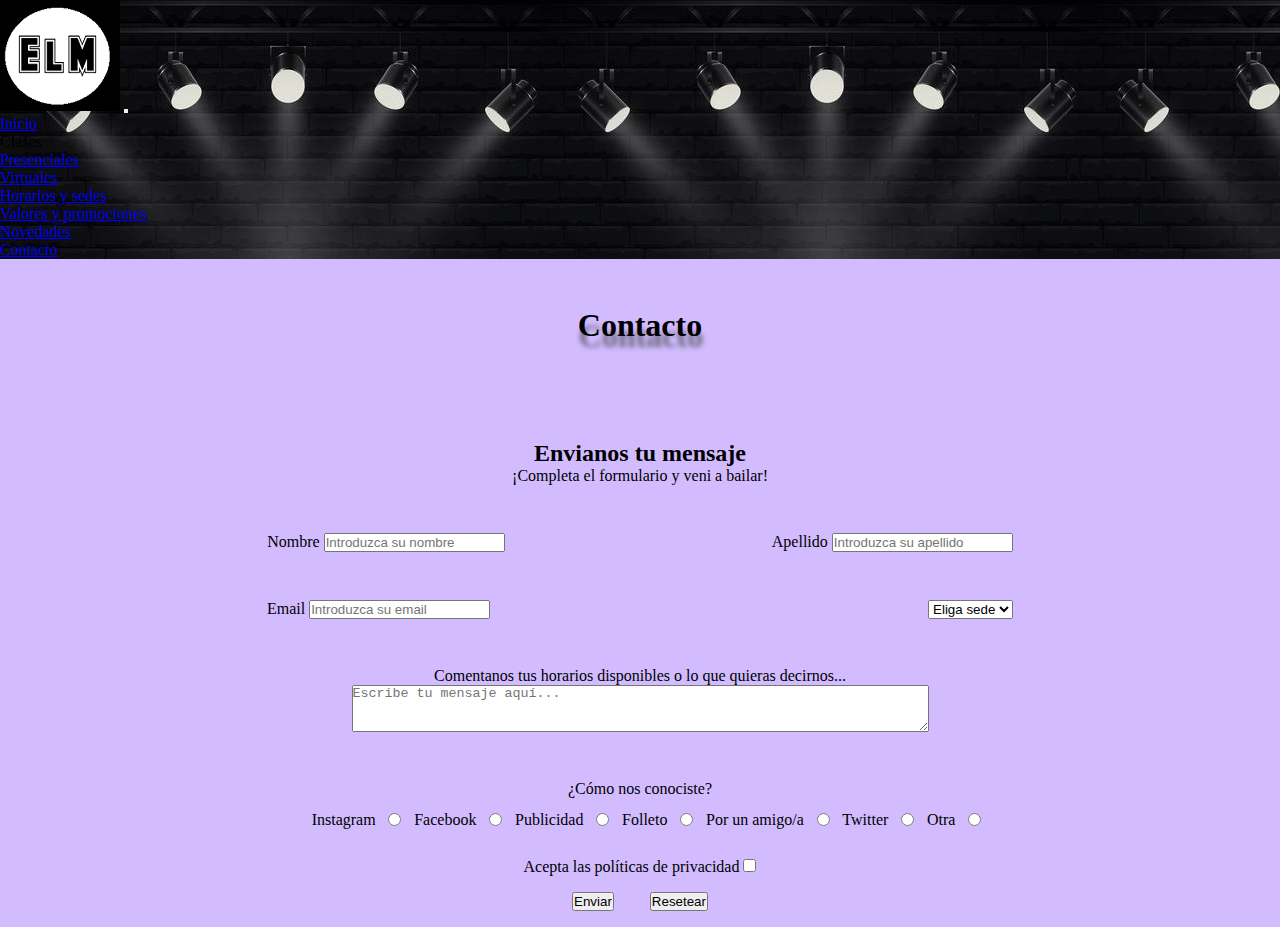
==== vistas/contacto.html @ 0c1575e0 "corrigiendo-paginas" ====
<!doctype html>
<html lang="en">
  <head>
    <title>Contacto - clases de baile - Estudio Libre movimiento</title>
    <meta name="description" content="Contactate con nosotros, llena el formulario y veni a bailar.">
    <meta name="keywords" content="libre movimiento, bailar, contacto, formulario, horarios, instagram, facebook, palermo, olivos">
    <meta charset="utf-8">
    <meta name="viewport" content="width=device-width, initial-scale=1">
    <!-- Bootstrap CSS -->
    <link href="https://cdn.jsdelivr.net/npm/bootstrap@5.0.2/dist/css/bootstrap.min.css" rel="stylesheet" integrity="sha384-EVSTQN3/azprG1Anm3QDgpJLIm9Nao0Yz1ztcQTwFspd3yD65VohhpuuCOmLASjC" crossorigin="anonymous">
    <link rel="stylesheet" href="../estilos/main.css">
    <link rel="preconnect" href="https://fonts.googleapis.com">
    <link rel="preconnect" href="https://fonts.gstatic.com" crossorigin>
    <link href="https://fonts.googleapis.com/css2?family=Aclonica&family=Lemonada:wght@300;400;500;600&display=swap" rel="stylesheet">
  </head>

  <body>
    <header>
      <nav class="nav-fondo pt-5 pb-3 navbar navbar-dark navbar-expand-lg">
          <div class="container align-items-end py-4 mt-2">
            <a class="navbar-brand text-end pt-5 ms-5" href="../index.html"><img class="img-fluid w-75" src="../media/logo.png" alt="logo"></a>
            <button class="navbar-toggler" type="button" data-bs-toggle="collapse" data-bs-target="#navbarNavDropdown" aria-controls="navbarNavDropdown" aria-expanded="false" aria-label="Toggle navigation">
              <span class="navbar-toggler-icon"></span>
            </button>
            <div class="justify-content-center text-uppercase collapse navbar-collapse" id="navbarNavDropdown">
              <ul class="align-items-center navbar-nav">
                <li class="nav-item">
                  <a class="nav-link active" aria-current="page" href="../index.html">Inicio</a>
                </li>
                <li class="nav-item dropdown">
                  <a class="nav-link dropdown-toggle" id="navbarDropdownMenuLink" role="button" data-bs-toggle="dropdown" aria-expanded="false">
                    Clases
                  </a>
                  <ul class="dropdown-menu" aria-labelledby="navbarDropdownMenuLink">
                    <li><a class="dropdown-item" href="./presenciales.html">Presenciales</a></li>
                    <li><a class="dropdown-item" href="./virtuales.html">Virtuales</a></li>
                  </ul>
                </li>
                <li class="nav-item">
                  <a class="nav-link" href="./horarios.html">Horarios y sedes</a>
                </li>
                <li class="nav-item">
                  <a class="nav-link" href="./promos.html">Valores y promociones</a>
                </li>
                <li class="nav-item">
                  <a class="nav-link" href="./novedades.html">Novedades</a>
                </li>
                <li class="nav-item">
                  <a class="nav-link" href="./contacto.html">Contacto</a>
                </li>
              </ul>
            </div>
          </div>
      </nav>
   </header>  

    
    <main">

        <div class="contacto">
            <div class="contacto__titulo">
                <h1>Contacto</h1>
            </div>
            <div class="contacto__subtitulo">
                <h2>Envianos tu mensaje</h2>
                <p>¡Completa el formulario y veni a bailar!</p>
            </div>
        </div> 
          
            <form action="#" method="GET">
    
                <div class="formulario">
                    <div>
                        <label for="Name">Nombre</label>
                        <input type="text" name="Name" id="Name" placeholder="Introduzca su nombre" required>
                    </div>
                    <div>
                        <label for="Surname">Apellido</label>
                        <input type="text" name="Surname" id="Surname" placeholder="Introduzca su apellido"required>
                    </div>
                </div>    
                <div class="formulario__mail">
                    <div>
                        <label for="Email">Email</label>
                        <input type="text" name="Email" id="Email" placeholder="Introduzca su email" required>
                    </div>
                    <div>
                        <select name="Sedes" id="Sedes" required>
                            <option value="" disabled selected>Eliga sede</option>
                            <option value="Olivos">Olivos</option>
                            <option value="Palermo">Palermo</option>
                        </select>
                    </div>
                 </div>    
                    <div class="formulario__textarea">
                        <p>Comentanos tus horarios disponibles o lo que quieras decirnos...</p>
                        <textarea name="mensaje" id="mensaje" cols="70" rows="3" placeholder="Escribe tu mensaje aquí..." ></textarea>
                        <div class="formulario__textarea--tamaño">¿Cómo nos conociste?</div>
                    </div>
    
                    <div class="formulario__radio">
                        <div class="formulario__radio--espacio">Instagram</div>
                        <input type="radio" name="comoNosConociste" value="Instagram" />
                        <div class="formulario__radio--espacio">Facebook</div>
                        <input type="radio" name="comoNosConociste" value="Facebook" />
                        <div class="formulario__radio--espacio">Publicidad</div>
                        <input type="radio" name="comoNosConociste" value="Publicidad" />
                        <div class="formulario__radio--espacio">Folleto</div>
                        <input type="radio" name="comoNosConociste" value="Folleto" />
                        <div class="formulario__radio--espacio">Por un amigo/a</div>
                        <input type="radio" name="comoNosConociste" value="poramigo-a" />
                        <div class="formulario__radio--espacio">Twitter</div>
                        <input type="radio" name="comoNosConociste" value="Twitter" />
                        <div class="formulario__radio--espacio">Otra</div>
                        <input type="radio" name="comoNosConociste" value="Otra" />
                    </div>
                    <div class="formulario__checkbox">
                        <div>
                            <label for="Acepta">Acepta las políticas de privacidad</label>
                            <input type="checkbox" name="Acepta" id="Acepta">
                        </div>   
                        <div>
                            <input type="submit" value="Enviar" class="formulario__checkbox--espacio">
                            <input type="reset" value="Resetear" class="formulario__checkbox--espacio">
                        </div> 
                    </div>

            </form>

        </div>
        <script src="https://cdn.jsdelivr.net/npm/bootstrap@5.0.2/dist/js/bootstrap.bundle.min.js" integrity="sha384-MrcW6ZMFYlzcLA8Nl+NtUVF0sA7MsXsP1UyJoMp4YLEuNSfAP+JcXn/tWtIaxVXM" crossorigin="anonymous"></script>
    </main>
    
    
</body>
</html>
---- estilos/main.css ----
@charset "UTF-8";
/*COLORES*/
/*TAMAÑOS*/
/*COLORES*/
/*TAMAÑOS*/
.principal__img {
  background-image: url(../media/img-ppal.png);
  background-position: center;
  background-repeat: no-repeat;
  background-size: cover;
  height: 100vh;
}

@media screen and (min-width: 270px) and (max-width: 732px) {
  .principal__img {
    background-size: cover;
    background-position: top;
  }
}

.principal__titulo {
  font-size: 2rem;
  padding: 1rem;
  text-align: center;
}

.principal span {
  text-transform: none;
  letter-spacing: 0.3rem;
}

@media screen and (min-width: 950px) and (max-width: 1200px) {
  .carousel__texto {
    font-size: 0.9rem;
  }
}

@media screen and (min-width: 270px) and (max-width: 732px) {
  .carousel__texto {
    font-size: 0.8rem;
  }
}

.carousel__espacio {
  padding-top: 2rem;
}

@media screen and (min-width: 950px) and (max-width: 1200px) {
  .carousel__espacio {
    padding-top: 3rem;
  }
}

.testimonios {
  text-align: center;
  margin-top: 5rem;
}

.testimonios__title {
  text-transform: uppercase;
  padding-bottom: 2rem;
}

.testimonios__flex {
  display: -webkit-box;
  display: -ms-flexbox;
  display: flex;
  margin: 1rem;
}

@media screen and (min-width: 270px) and (max-width: 732px) {
  .testimonios__flex {
    -webkit-box-orient: vertical;
    -webkit-box-direction: normal;
        -ms-flex-direction: column;
            flex-direction: column;
    -webkit-box-align: center;
        -ms-flex-align: center;
            align-items: center;
  }
}

@media screen and (min-width: 733px) {
  .testimonios__flex {
    -webkit-box-orient: horizontal;
    -webkit-box-direction: normal;
        -ms-flex-direction: row;
            flex-direction: row;
  }
}

.testimonios__cuadros {
  width: 75%;
  padding: 1rem;
  margin: 2rem;
  display: -webkit-box;
  display: -ms-flexbox;
  display: flex;
  -webkit-box-orient: vertical;
  -webkit-box-direction: normal;
      -ms-flex-direction: column;
          flex-direction: column;
  -webkit-box-pack: end;
      -ms-flex-pack: end;
          justify-content: flex-end;
  border: 1px solid black;
  background-color: white;
}

@media screen and (min-width: 733px) {
  .testimonios__cuadros {
    width: 50%;
  }
}

.testimonios__comillas {
  color: #9f27f5;
  font-size: 3rem;
  text-align: start;
}

.testimonios__comillas--derecha {
  text-align: end;
}

.testimonios__quote {
  color: gray;
}

.btn-bailar {
  display: -webkit-box;
  display: -ms-flexbox;
  display: flex;
  -webkit-box-pack: center;
      -ms-flex-pack: center;
          justify-content: center;
  margin-top: 8rem;
}

@media screen and (min-width: 270px) and (max-width: 732px) {
  .btn-bailar {
    -webkit-box-orient: vertical;
    -webkit-box-direction: normal;
        -ms-flex-direction: column;
            flex-direction: column;
  }
}

.btn-bailar__texto {
  -webkit-text-decoration: underline dotted black;
          text-decoration: underline dotted black;
  padding-right: 11rem;
}

@media screen and (min-width: 270px) and (max-width: 732px) {
  .btn-bailar__texto {
    padding: 2.5rem;
    text-align: center;
  }
}

.btn-bailar__btn {
  font-size: 1.3rem;
  color: black;
  -webkit-transition: 1.5s ease;
  transition: 1.5s ease;
}

@media screen and (min-width: 270px) and (max-width: 732px) {
  .btn-bailar__btn {
    text-align: center;
    margin-bottom: 5rem;
  }
}

.btn-bailar__btn:hover {
  -webkit-transform: scale(1.1);
          transform: scale(1.1);
  border-radius: 1rem;
}

.btn-bailar__btn--decor {
  text-decoration: none;
  background-image: -webkit-gradient(linear, right top, left top, from(orange), to(#ce650b82));
  background-image: linear-gradient(to left, orange, #ce650b82);
  padding: 1.2rem;
}

.btn-bailar__btn--decor:hover {
  color: lightyellow;
}

.carta {
  display: -ms-grid;
  display: grid;
  -ms-grid-columns: (1fr)[3];
      grid-template-columns: repeat(3, 1fr);
  grid-column-gap: 1rem;
}

@media screen and (min-width: 270px) and (max-width: 732px) {
  .carta {
    -ms-grid-columns: 1fr;
        grid-template-columns: 1fr;
    padding-bottom: 5rem;
  }
}

@media screen and (min-width: 733px) {
  .carta {
    -ms-grid-columns: auto;
        grid-template-columns: auto;
  }
}

@media screen and (min-width: 950px) and (max-width: 1200px) {
  .carta {
    -ms-grid-columns: (1fr)[3];
        grid-template-columns: repeat(3, 1fr);
  }
}

@media screen and (min-width: 1201px) {
  .carta {
    -ms-grid-columns: (1fr)[3];
        grid-template-columns: repeat(3, 1fr);
  }
}

.carta__flex {
  display: -webkit-box;
  display: -ms-flexbox;
  display: flex;
  -webkit-box-orient: vertical;
  -webkit-box-direction: normal;
      -ms-flex-direction: column;
          flex-direction: column;
  -webkit-box-align: center;
      -ms-flex-align: center;
          align-items: center;
  padding-top: 6rem;
  padding-bottom: 6rem;
  -webkit-transition: 1.5s ease;
  transition: 1.5s ease;
}

@media screen and (min-width: 270px) and (max-width: 732px) {
  .carta__flex {
    padding: 1.2rem;
  }
}

.carta__flex:hover {
  -webkit-transform: scale(0.9);
          transform: scale(0.9);
}

.carta__flex--tamaño {
  width: 300px;
}

@media screen and (min-width: 270px) and (max-width: 732px) {
  .carta__flex--tamaño {
    width: 250px;
  }
}

.carta__link {
  color: black;
  text-decoration: none;
  background-image: -webkit-gradient(linear, right top, left top, from(orange), to(#ce650b82));
  background-image: linear-gradient(to left, orange, #ce650b82);
  padding: 0.8rem;
}

@media screen and (min-width: 270px) and (max-width: 732px) {
  .carta__link {
    padding: 0.4rem;
  }
}

.carta__link:hover {
  color: lightyellow;
  border-radius: 1rem;
}

/*COLORES*/
/*TAMAÑOS*/
.titulo-presenciales {
  display: -webkit-box;
  display: -ms-flexbox;
  display: flex;
  -webkit-box-orient: vertical;
  -webkit-box-direction: normal;
      -ms-flex-direction: column;
          flex-direction: column;
  -webkit-box-align: center;
      -ms-flex-align: center;
          align-items: center;
  text-align: center;
}

.titulo-presenciales__title {
  padding: 3rem;
  text-shadow: 1px 11px 5px #41464bb8;
}

.titulo-presenciales__parrafo {
  padding-bottom: 0.5rem;
}

.titulo-presenciales__parrafo--bold {
  font-weight: bold;
}

@media screen and (min-width: 270px) and (max-width: 732px) {
  .titulo-presenciales__parrafo {
    padding: 0.4;
    font-size: 0.8rem;
    margin: 0rem 1.2rem;
    text-align: center;
  }
}

.sedes {
  display: -webkit-box;
  display: -ms-flexbox;
  display: flex;
}

@media screen and (min-width: 270px) and (max-width: 732px) {
  .sedes {
    -webkit-box-pack: center;
        -ms-flex-pack: center;
            justify-content: center;
  }
}

.sedes__title {
  padding: 1.2rem;
  font-size: 1.8rem;
  margin: 4rem 0rem 4rem 3rem;
  border-right: 0.6rem solid orange;
  border-bottom: 0.6rem solid lightslategray;
}

@media screen and (min-width: 270px) and (max-width: 732px) {
  .sedes__title {
    font-size: 1.2rem;
    text-align: center;
    margin: 4rem 1rem 2rem 2rem;
  }
}

.galeria-flex {
  display: -webkit-box;
  display: -ms-flexbox;
  display: flex;
  margin: auto;
  -ms-flex-pack: distribute;
      justify-content: space-around;
  -ms-flex-wrap: wrap;
      flex-wrap: wrap;
}

.galeria-flex__animacion {
  -webkit-transform-style: preserve-3d;
          transform-style: preserve-3d;
  -webkit-transition: -webkit-transform 2s ease;
  transition: -webkit-transform 2s ease;
  transition: transform 2s ease;
  transition: transform 2s ease, -webkit-transform 2s ease;
  margin: 1rem auto;
  width: 270px;
  height: 280px;
}

.galeria-flex__animacion:hover {
  -webkit-transform: rotateY(180deg);
          transform: rotateY(180deg);
}

.galeria-flex__adelante {
  display: -webkit-box;
  display: -ms-flexbox;
  display: flex;
  -webkit-box-orient: vertical;
  -webkit-box-direction: normal;
      -ms-flex-direction: column;
          flex-direction: column;
  -webkit-box-align: center;
      -ms-flex-align: center;
          align-items: center;
  -webkit-box-pack: space-evenly;
      -ms-flex-pack: space-evenly;
          justify-content: space-evenly;
  -webkit-box-shadow: 0 3px 17px #333333;
          box-shadow: 0 3px 17px #333333;
  background-color: white;
  position: absolute;
  width: 270px;
  height: 270px;
  -webkit-backface-visibility: hidden;
          backface-visibility: hidden;
}

.galeria-flex__adelante--imagen {
  height: 170px;
  -o-object-fit: cover;
     object-fit: cover;
}

.galeria-flex__texto-ritmo {
  background-image: -webkit-gradient(linear, right top, left top, from(orange), to(#ce650b82));
  background-image: linear-gradient(to left, orange, #ce650b82);
  padding: 0.8rem;
  font-size: 1.1rem;
  cursor: pointer;
}

.galeria-flex__atras {
  position: absolute;
  width: 270px;
  height: 270px;
  -webkit-backface-visibility: hidden;
          backface-visibility: hidden;
  background: #b9f;
  -webkit-transform: rotateY(180deg);
          transform: rotateY(180deg);
  border-radius: 2rem;
  display: -webkit-box;
  display: -ms-flexbox;
  display: flex;
  -webkit-box-orient: vertical;
  -webkit-box-direction: normal;
      -ms-flex-direction: column;
          flex-direction: column;
  -webkit-box-align: center;
      -ms-flex-align: center;
          align-items: center;
  -webkit-box-pack: space-evenly;
      -ms-flex-pack: space-evenly;
          justify-content: space-evenly;
}

.galeria-flex__atras--texto {
  -webkit-box-shadow: 0 0 10px 2px #ff8100;
          box-shadow: 0 0 10px 2px #ff8100;
  padding: 1rem;
  font-size: 1.2rem;
  background-color: white;
}

/*COLORES*/
/*TAMAÑOS*/
.virtuales {
  display: -webkit-box;
  display: -ms-flexbox;
  display: flex;
  -webkit-box-orient: vertical;
  -webkit-box-direction: normal;
      -ms-flex-direction: column;
          flex-direction: column;
  -webkit-box-align: center;
      -ms-flex-align: center;
          align-items: center;
  text-align: center;
}

.virtuales__title {
  padding: 3rem;
  text-shadow: 1px 11px 5px #41464bb8;
}

.virtuales__parr {
  padding-bottom: 0.5rem;
}

.virtuales__parr--deco {
  text-decoration: underline;
}

@media screen and (min-width: 270px) and (max-width: 732px) {
  .virtuales {
    padding: 0.4rem;
    font-size: 0.8rem;
    margin: 0rem 1.2rem;
    text-align: center;
  }
}

.grid-virtuales {
  display: -ms-grid;
  display: grid;
  -ms-grid-columns: 2fr 2fr;
      grid-template-columns: 2fr 2fr;
}

.grid-virtuales__izq {
  display: -webkit-box;
  display: -ms-flexbox;
  display: flex;
  -webkit-box-orient: vertical;
  -webkit-box-direction: normal;
      -ms-flex-direction: column;
          flex-direction: column;
  -webkit-box-align: center;
      -ms-flex-align: center;
          align-items: center;
  padding: 1rem;
  margin: 5rem 4rem 6rem 7rem;
  border-left: 10px solid lightslategrey;
  border-top: 10px solid lightsalmon;
}

.grid-virtuales__izq--title {
  font-size: 1.5rem;
}

@media screen and (min-width: 270px) and (max-width: 732px) {
  .grid-virtuales__izq--title {
    font-size: 1.3rem;
  }
}

.grid-virtuales__izq--text {
  font-size: 0.9rem;
  padding-top: 1rem;
}

@media screen and (min-width: 270px) and (max-width: 732px) {
  .grid-virtuales__izq {
    padding: 1rem 2.5rem 1rem 2.5rem;
    margin: 5rem 2.5rem 1rem 2.5rem;
    border: none;
    -webkit-box-shadow: 0 0 10px 2px #ff8100;
            box-shadow: 0 0 10px 2px #ff8100;
    width: auto;
    -webkit-box-align: center;
        -ms-flex-align: center;
            align-items: center;
  }
}

.grid-virtuales__dere {
  display: -webkit-box;
  display: -ms-flexbox;
  display: flex;
  -webkit-box-orient: vertical;
  -webkit-box-direction: normal;
      -ms-flex-direction: column;
          flex-direction: column;
  -webkit-box-align: center;
      -ms-flex-align: center;
          align-items: center;
  padding: 1rem;
  margin: 5rem 7rem 6rem 3rem;
  border-right: 10px solid lightslategrey;
  border-top: 10px solid lightsalmon;
}

.grid-virtuales__dere--title {
  font-size: 1.5rem;
}

@media screen and (min-width: 270px) and (max-width: 732px) {
  .grid-virtuales__dere--title {
    font-size: 1.3rem;
  }
}

.grid-virtuales__dere--text {
  font-size: 0.9rem;
  padding-top: 1rem;
}

.grid-virtuales__dere--text span {
  text-decoration: underline;
  font-weight: bold;
}

@media screen and (min-width: 270px) and (max-width: 732px) {
  .grid-virtuales__dere {
    padding: 1rem 2.5rem 1rem 2.5rem;
    margin: 1rem 2.5rem 1rem 2.5rem;
    border: none;
    -webkit-box-shadow: 0 0 10px 2px #ff8100;
            box-shadow: 0 0 10px 2px #ff8100;
    width: auto;
    -webkit-box-align: center;
        -ms-flex-align: center;
            align-items: center;
  }
}

.grid-virtuales__izq-dos {
  display: -webkit-box;
  display: -ms-flexbox;
  display: flex;
  -webkit-box-orient: vertical;
  -webkit-box-direction: normal;
      -ms-flex-direction: column;
          flex-direction: column;
  -webkit-box-align: center;
      -ms-flex-align: center;
          align-items: center;
  padding: 1rem;
  margin: 3rem 4rem 7rem 7rem;
  border-left: 10px solid lightslategrey;
  border-bottom: 10px solid lightsalmon;
}

.grid-virtuales__izq-dos--title {
  font-size: 1.5rem;
}

@media screen and (min-width: 270px) and (max-width: 732px) {
  .grid-virtuales__izq-dos--title {
    font-size: 1.3rem;
  }
}

.grid-virtuales__izq-dos--text {
  font-size: 0.9rem;
  padding-top: 1rem;
}

@media screen and (min-width: 270px) and (max-width: 732px) {
  .grid-virtuales__izq-dos {
    padding: 1rem 2.5rem 1rem 2.5rem;
    margin: 1rem 2.5rem 1rem 2.5rem;
    border: none;
    -webkit-box-shadow: 0 0 10px 2px #ff8100;
            box-shadow: 0 0 10px 2px #ff8100;
    width: auto;
    -webkit-box-align: center;
        -ms-flex-align: center;
            align-items: center;
  }
}

.grid-virtuales__dere-dos {
  display: -webkit-box;
  display: -ms-flexbox;
  display: flex;
  -webkit-box-orient: vertical;
  -webkit-box-direction: normal;
      -ms-flex-direction: column;
          flex-direction: column;
  -webkit-box-align: center;
      -ms-flex-align: center;
          align-items: center;
  -webkit-box-pack: space-evenly;
      -ms-flex-pack: space-evenly;
          justify-content: space-evenly;
  padding: 1rem;
  margin: 3rem 7rem 7rem 3rem;
  border-right: 10px solid lightslategrey;
  border-bottom: 10px solid lightsalmon;
}

.grid-virtuales__dere-dos--title {
  font-size: 1.5rem;
}

@media screen and (min-width: 270px) and (max-width: 732px) {
  .grid-virtuales__dere-dos--title {
    font-size: 1.3rem;
  }
}

.grid-virtuales__dere-dos--text {
  font-size: 0.9rem;
  padding-top: 1rem;
}

@media screen and (min-width: 270px) and (max-width: 732px) {
  .grid-virtuales__dere-dos {
    padding: 1rem 2.5rem 1rem 2.5rem;
    margin: 1rem 2.5rem 8rem 2.5rem;
    border: none;
    -webkit-box-shadow: 0 0 10px 2px #ff8100;
            box-shadow: 0 0 10px 2px #ff8100;
    width: auto;
    -webkit-box-align: center;
        -ms-flex-align: center;
            align-items: center;
  }
}

@media screen and (min-width: 270px) and (max-width: 732px) {
  .grid-virtuales {
    -ms-grid-columns: 1fr;
        grid-template-columns: 1fr;
  }
}

.btn-virtuales {
  text-align: center;
  margin: 4rem 0rem 7rem 0rem;
}

.btn-virtuales__link {
  text-transform: uppercase;
  text-decoration: none;
  color: black;
  background-image: -webkit-gradient(linear, right top, left top, from(orange), to(#ce650b82));
  background-image: linear-gradient(to left, orange, #ce650b82);
  padding: 1.5rem;
  font-size: 1.5rem;
  border-radius: 1rem;
  -webkit-transition: 1.5s ease;
  transition: 1.5s ease;
}

.btn-virtuales__link:hover {
  -webkit-transform: scale(2.5);
          transform: scale(2.5);
  color: lightyellow;
}

/*COLORES*/
/*TAMAÑOS*/
.lunes, .martes, .miercoles, .jueves, .viernes, .sabado, .l, .m, .mi, .j, .v, .s {
  font-size: 1.1rem;
  text-transform: uppercase;
  font-weight: bolder;
  text-align: center;
  padding: 1rem;
  border: 1px solid black;
  background-color: lightsalmon;
}

.nueveymedia, .quinceHoras, .diecisietetreinta, .dieciochotreinta, .diecinuevetreinta, .nuevehoras, .oncehoras, .dieciseishoras, .diecinuevehoras, .veintehoras {
  font-size: 1.1rem;
  text-transform: uppercase;
  font-weight: bolder;
}

.title-horarios {
  text-align: center;
  padding: 3rem;
  text-shadow: 1px 11px 5px #41464bb8;
}

.horario-subtitle {
  display: -webkit-box;
  display: -ms-flexbox;
  display: flex;
  -webkit-box-align: baseline;
      -ms-flex-align: baseline;
          align-items: baseline;
  margin-top: 2rem;
}

.letra-color {
  color: #ff7f24;
  font-size: 3rem;
  margin: 3rem 0rem 6rem 4rem;
}

.grid-palermo {
  display: -ms-grid;
  display: grid;
  -webkit-box-pack: center;
      -ms-flex-pack: center;
          justify-content: center;
  margin-left: 2rem;
  margin-right: 2rem;
      grid-template-areas: " nada lunes martes miercoles jueves viernes sabado" "nueveymedia cuadroZumba cuadroKpop cuadroZumbaD cuadroKpopD cuadroZumbaT cuadroSalsa" "quinceHoras cuadroJazz cuadroBallet ion cuadroJazzD cuadroBalletD ionD" "diecisietetreinta reggFusion dancehall reggFusionDos dancehallD reggFusionT streetjazz" "dieciochotreinta femme bachata femmeD bachataD femmeT bachataT" "diecinuevetreinta regg hiph regg2 hiph2 regg3 ionn";
  overflow-x: auto;
}

.lunes {
  -ms-grid-row: 1;
  -ms-grid-column: 2;
  grid-area: lunes;
}

.martes {
  -ms-grid-row: 1;
  -ms-grid-column: 3;
  grid-area: martes;
}

.miercoles {
  -ms-grid-row: 1;
  -ms-grid-column: 4;
  grid-area: miercoles;
}

.jueves {
  -ms-grid-row: 1;
  -ms-grid-column: 5;
  grid-area: jueves;
}

.viernes {
  -ms-grid-row: 1;
  -ms-grid-column: 6;
  grid-area: viernes;
}

.sabado {
  -ms-grid-row: 1;
  -ms-grid-column: 7;
  grid-area: sabado;
}

.nada {
  -ms-grid-row: 1;
  -ms-grid-column: 1;
  grid-area: nada;
}

.nueveymedia {
  -ms-grid-row: 2;
  -ms-grid-column: 1;
  grid-area: nueveymedia;
}

.cuadroZumba {
  -ms-grid-row: 2;
  -ms-grid-column: 2;
  grid-area: cuadroZumba;
}

.cuadroKpop {
  -ms-grid-row: 2;
  -ms-grid-column: 3;
  grid-area: cuadroKpop;
}

.cuadroZumbaD {
  -ms-grid-row: 2;
  -ms-grid-column: 4;
  grid-area: cuadroZumbaD;
}

.cuadroKpopD {
  -ms-grid-row: 2;
  -ms-grid-column: 5;
  grid-area: cuadroKpopD;
}

.cuadroZumbaT {
  -ms-grid-row: 2;
  -ms-grid-column: 6;
  grid-area: cuadroZumbaT;
}

.cuadroSalsa {
  -ms-grid-row: 2;
  -ms-grid-column: 7;
  grid-area: cuadroSalsa;
}

.quinceHoras {
  -ms-grid-row: 3;
  -ms-grid-column: 1;
  grid-area: quinceHoras;
}

.cuadroJazz {
  -ms-grid-row: 3;
  -ms-grid-column: 2;
  grid-area: cuadroJazz;
}

.cuadroBallet {
  -ms-grid-row: 3;
  -ms-grid-column: 3;
  grid-area: cuadroBallet;
}

.ion {
  -ms-grid-row: 3;
  -ms-grid-column: 4;
  grid-area: ion;
}

.cuadroJazzD {
  -ms-grid-row: 3;
  -ms-grid-column: 5;
  grid-area: cuadroJazzD;
}

.cuadroBalletD {
  -ms-grid-row: 3;
  -ms-grid-column: 6;
  grid-area: cuadroBalletD;
}

.ionD {
  -ms-grid-row: 3;
  -ms-grid-column: 7;
  grid-area: ionD;
}

.diecisietetreinta {
  -ms-grid-row: 4;
  -ms-grid-column: 1;
  grid-area: diecisietetreinta;
}

.cuadroReggaetonF {
  -ms-grid-row: 4;
  -ms-grid-column: 2;
  grid-area: reggFusion;
}

.cuadroDancehall {
  -ms-grid-row: 4;
  -ms-grid-column: 3;
  grid-area: dancehall;
}

.cuadroReggaetonFD {
  -ms-grid-row: 4;
  -ms-grid-column: 4;
  grid-area: reggFusionDos;
}

.cuadroDancehallD {
  -ms-grid-row: 4;
  -ms-grid-column: 5;
  grid-area: dancehallD;
}

.cuadroReggaetonFT {
  -ms-grid-row: 4;
  -ms-grid-column: 6;
  grid-area: reggFusionT;
}

.cuadroStreetj {
  -ms-grid-row: 4;
  -ms-grid-column: 7;
  grid-area: streetjazz;
}

.dieciochotreinta {
  -ms-grid-row: 5;
  -ms-grid-column: 1;
  grid-area: dieciochotreinta;
}

.cuadroFemme {
  -ms-grid-row: 5;
  -ms-grid-column: 2;
  grid-area: femme;
}

.cuadroBachata {
  -ms-grid-row: 5;
  -ms-grid-column: 3;
  grid-area: bachata;
}

.cuadroFemmeD {
  -ms-grid-row: 5;
  -ms-grid-column: 4;
  grid-area: femmeD;
}

.cuadroBachataD {
  -ms-grid-row: 5;
  -ms-grid-column: 5;
  grid-area: bachataD;
}

.cuadroFemmeT {
  -ms-grid-row: 5;
  -ms-grid-column: 6;
  grid-area: femmeT;
}

.cuadroBachataT {
  -ms-grid-row: 5;
  -ms-grid-column: 7;
  grid-area: bachataT;
}

.diecinuevetreinta {
  -ms-grid-row: 6;
  -ms-grid-column: 1;
  grid-area: diecinuevetreinta;
}

.cuadroRegg {
  -ms-grid-row: 6;
  -ms-grid-column: 2;
  grid-area: regg;
}

.cuadroHiph {
  -ms-grid-row: 6;
  -ms-grid-column: 3;
  grid-area: hiph;
}

.cuadroReggD {
  -ms-grid-row: 6;
  -ms-grid-column: 4;
  grid-area: regg2;
}

.cuadroHiphD {
  -ms-grid-row: 6;
  -ms-grid-column: 5;
  grid-area: hiph2;
}

.cuadroReggT {
  -ms-grid-row: 6;
  -ms-grid-column: 6;
  grid-area: regg3;
}

.ionn {
  -ms-grid-row: 6;
  -ms-grid-column: 7;
  grid-area: ionn;
}

.grid-olivos {
  display: -ms-grid;
  display: grid;
  -webkit-box-pack: center;
      -ms-flex-pack: center;
          justify-content: center;
  margin-left: 1rem;
  margin-right: 1rem;
      grid-template-areas: "none l m mi j v s " "nuevehoras lyricalJ tango lyricalJ2 tango2 lyricalJ3 caribeños" "oncehoras zumb clasica zumb2 clasica2 zumb3 elongacion" "dieciseishoras reggfus streetj reggfus2 streetj2 reggfus3 olivosIon" "diecinuevehoras urbano bacha urbanodos bachados urbanotres salsa" "veintehoras reggaeton hiphop reggaetondos hiphopdos reggaetontres vacio";
  overflow-x: auto;
}

.l {
  -ms-grid-row: 1;
  -ms-grid-column: 2;
  grid-area: l;
}

.m {
  -ms-grid-row: 1;
  -ms-grid-column: 3;
  grid-area: m;
}

.mi {
  -ms-grid-row: 1;
  -ms-grid-column: 4;
  grid-area: mi;
}

.j {
  -ms-grid-row: 1;
  -ms-grid-column: 5;
  grid-area: j;
}

.v {
  -ms-grid-row: 1;
  -ms-grid-column: 6;
  grid-area: v;
}

.s {
  -ms-grid-row: 1;
  -ms-grid-column: 7;
  grid-area: s;
}

.none {
  -ms-grid-row: 1;
  -ms-grid-column: 1;
  grid-area: none;
}

.nuevehoras {
  -ms-grid-row: 2;
  -ms-grid-column: 1;
  grid-area: nuevehoras;
}

.cuadroLyrical {
  -ms-grid-row: 2;
  -ms-grid-column: 2;
  grid-area: lyricalJ;
}

.cuadroTango {
  -ms-grid-row: 2;
  -ms-grid-column: 3;
  grid-area: tango;
}

.cuadroLyricalD {
  -ms-grid-row: 2;
  -ms-grid-column: 4;
  grid-area: lyricalJ2;
}

.cuadroTangoD {
  -ms-grid-row: 2;
  -ms-grid-column: 5;
  grid-area: tango2;
}

.cuadroLyricalT {
  -ms-grid-row: 2;
  -ms-grid-column: 6;
  grid-area: lyricalJ3;
}

.cuadroCaribeños {
  -ms-grid-row: 2;
  -ms-grid-column: 7;
  grid-area: caribeños;
}

.oncehoras {
  -ms-grid-row: 3;
  -ms-grid-column: 1;
  grid-area: oncehoras;
}

.olivosZumba {
  -ms-grid-row: 3;
  -ms-grid-column: 2;
  grid-area: zumb;
}

.olivosClasica {
  -ms-grid-row: 3;
  -ms-grid-column: 3;
  grid-area: clasica;
}

.olivosZumbaD {
  -ms-grid-row: 3;
  -ms-grid-column: 4;
  grid-area: zumb2;
}

.olivosClasicaD {
  -ms-grid-row: 3;
  -ms-grid-column: 5;
  grid-area: clasica2;
}

.olivosZumbaT {
  -ms-grid-row: 3;
  -ms-grid-column: 6;
  grid-area: zumb3;
}

.olivosElongacion {
  -ms-grid-row: 3;
  -ms-grid-column: 7;
  grid-area: elongacion;
}

.dieciseishoras {
  -ms-grid-row: 4;
  -ms-grid-column: 1;
  grid-area: dieciseishoras;
}

.olivosReggF {
  -ms-grid-row: 4;
  -ms-grid-column: 2;
  grid-area: reggfus;
}

.olivosStreetj {
  -ms-grid-row: 4;
  -ms-grid-column: 3;
  grid-area: streetj;
}

.olivosReggFD {
  -ms-grid-row: 4;
  -ms-grid-column: 4;
  grid-area: reggfus2;
}

.olivosStreetjD {
  -ms-grid-row: 4;
  -ms-grid-column: 5;
  grid-area: streetj2;
}

.olivosReggFT {
  -ms-grid-row: 4;
  -ms-grid-column: 6;
  grid-area: reggfus3;
}

.olivosIon {
  -ms-grid-row: 4;
  -ms-grid-column: 7;
  grid-area: olivosIon;
}

.diecinuevehoras {
  -ms-grid-row: 5;
  -ms-grid-column: 1;
  grid-area: diecinuevehoras;
}

.olivosUrbano {
  -ms-grid-row: 5;
  -ms-grid-column: 2;
  grid-area: urbano;
}

.olivosBacha {
  -ms-grid-row: 5;
  -ms-grid-column: 3;
  grid-area: bacha;
}

.olivosUrbanoD {
  -ms-grid-row: 5;
  -ms-grid-column: 4;
  grid-area: urbanodos;
}

.olivosBachaD {
  -ms-grid-row: 5;
  -ms-grid-column: 5;
  grid-area: bachados;
}

.olivosUrbanoT {
  -ms-grid-row: 5;
  -ms-grid-column: 6;
  grid-area: urbanotres;
}

.olivosSalsa {
  -ms-grid-row: 5;
  -ms-grid-column: 7;
  grid-area: salsa;
}

.veintehoras {
  -ms-grid-row: 6;
  -ms-grid-column: 1;
  grid-area: veintehoras;
}

.olivosReggaeton {
  -ms-grid-row: 6;
  -ms-grid-column: 2;
  grid-area: reggaeton;
}

.olivosHiph {
  -ms-grid-row: 6;
  -ms-grid-column: 3;
  grid-area: hiphop;
}

.olivosReggaetonD {
  -ms-grid-row: 6;
  -ms-grid-column: 4;
  grid-area: reggaetondos;
}

.olivosHiphD {
  -ms-grid-row: 6;
  -ms-grid-column: 5;
  grid-area: hiphopdos;
}

.olivosReggaetonT {
  -ms-grid-row: 6;
  -ms-grid-column: 6;
  grid-area: reggaetontres;
}

.olivosNada {
  -ms-grid-row: 6;
  -ms-grid-column: 7;
  grid-area: vacio;
  text-align: center;
  padding: 1rem;
}

.borde {
  border: 1px solid black;
  text-align: center;
  padding: 1rem;
  font-size: 1.1rem;
  background-color: white;
}

.iframe {
  display: -webkit-box;
  display: -ms-flexbox;
  display: flex;
  -webkit-box-pack: space-evenly;
      -ms-flex-pack: space-evenly;
          justify-content: space-evenly;
  margin-bottom: 10rem;
  -ms-flex-wrap: wrap;
      flex-wrap: wrap;
}

/*COLORES*/
/*TAMAÑOS*/
.promo-title {
  display: -webkit-box;
  display: -ms-flexbox;
  display: flex;
  -webkit-box-orient: vertical;
  -webkit-box-direction: normal;
      -ms-flex-direction: column;
          flex-direction: column;
  -webkit-box-align: center;
      -ms-flex-align: center;
          align-items: center;
  text-align: center;
}

.promo-title__title {
  padding: 3rem;
  text-shadow: 1px 11px 5px #41464bb8;
}

.promo-title__limitada {
  -webkit-text-decoration: double underline black;
          text-decoration: double underline black;
  padding-bottom: 1rem;
}

.contenedor-precios {
  display: -webkit-box;
  display: -ms-flexbox;
  display: flex;
  -webkit-box-pack: space-evenly;
      -ms-flex-pack: space-evenly;
          justify-content: space-evenly;
  margin-top: 4rem;
}

.contenedor-precios__texto {
  display: -webkit-box;
  display: -ms-flexbox;
  display: flex;
  -webkit-box-orient: vertical;
  -webkit-box-direction: normal;
      -ms-flex-direction: column;
          flex-direction: column;
  -webkit-box-align: center;
      -ms-flex-align: center;
          align-items: center;
  -webkit-box-pack: center;
      -ms-flex-pack: center;
          justify-content: center;
  background-color: white;
  -webkit-box-shadow: 0 3px 17px #333333;
          box-shadow: 0 3px 17px #333333;
  padding: 1.5rem;
  -webkit-transition: .3s ease;
  transition: .3s ease;
}

.contenedor-precios__texto:hover {
  -webkit-transform: scale(1.2);
          transform: scale(1.2);
}

.contenedor-precios__texto span {
  -webkit-text-decoration: underline double red;
          text-decoration: underline double red;
}

.contenedor-precios__texto--bold {
  font-weight: bold;
  padding: 0.5rem;
  -webkit-box-shadow: 0 0 10px 2px #ff8100;
          box-shadow: 0 0 10px 2px #ff8100;
}

.contenedor-precios__texto--espacio {
  padding-left: 6rem;
  padding-right: 6rem;
}

.contenedor-precios__textofinal {
  display: -webkit-box;
  display: -ms-flexbox;
  display: flex;
  -webkit-box-align: center;
      -ms-flex-align: center;
          align-items: center;
  margin: 4rem;
}

.contenedor-precios__textofinal::before {
  content: "*";
  color: rgba(216, 134, 39, 0.884);
  font-size: 5rem;
  padding: 2rem;
}

@media screen and (min-width: 270px) and (max-width: 732px) {
  .contenedor-precios {
    -webkit-box-orient: vertical;
    -webkit-box-direction: normal;
        -ms-flex-direction: column;
            flex-direction: column;
    margin: 2rem 5rem;
  }
}

/*COLORES*/
/*TAMAÑOS*/
.novedades {
  display: -webkit-box;
  display: -ms-flexbox;
  display: flex;
  -webkit-box-orient: vertical;
  -webkit-box-direction: normal;
      -ms-flex-direction: column;
          flex-direction: column;
  -webkit-box-align: center;
      -ms-flex-align: center;
          align-items: center;
}

.novedades__title {
  padding: 3rem;
  text-shadow: 1px 11px 5px #41464bb8;
}

.novedades__video {
  width: 75%;
  padding-top: 3rem;
}

.noved-iframe__title {
  text-align: center;
  margin-top: 6rem;
}

.noved-iframe__iframe {
  display: -webkit-box;
  display: -ms-flexbox;
  display: flex;
  -webkit-box-pack: space-evenly;
      -ms-flex-pack: space-evenly;
          justify-content: space-evenly;
  -webkit-box-align: center;
      -ms-flex-align: center;
          align-items: center;
  padding-top: 3rem;
  margin-bottom: 6rem;
}

@media screen and (min-width: 270px) and (max-width: 732px) {
  .noved-iframe__iframe {
    -webkit-box-orient: vertical;
    -webkit-box-direction: normal;
        -ms-flex-direction: column;
            flex-direction: column;
    -webkit-box-align: center;
        -ms-flex-align: center;
            align-items: center;
    -webkit-box-pack: center;
        -ms-flex-pack: center;
            justify-content: center;
  }
}

.noved-iframe__iframe--text {
  display: -webkit-box;
  display: -ms-flexbox;
  display: flex;
  -webkit-box-orient: vertical;
  -webkit-box-direction: normal;
      -ms-flex-direction: column;
          flex-direction: column;
  -webkit-box-align: center;
      -ms-flex-align: center;
          align-items: center;
}

.iframedia {
  width: auto;
  height: auto;
}

/*COLORES*/
/*TAMAÑOS*/
.contacto {
  display: -webkit-box;
  display: -ms-flexbox;
  display: flex;
  -webkit-box-orient: vertical;
  -webkit-box-direction: normal;
      -ms-flex-direction: column;
          flex-direction: column;
  -webkit-box-align: center;
      -ms-flex-align: center;
          align-items: center;
  -webkit-box-pack: center;
      -ms-flex-pack: center;
          justify-content: center;
}

.contacto__titulo {
  padding: 3rem;
  text-shadow: 1px 11px 5px #41464bb8;
}

.contacto__subtitulo {
  text-align: center;
  padding: 3rem;
}

.formulario {
  display: -webkit-box;
  display: -ms-flexbox;
  display: flex;
  -webkit-box-pack: space-evenly;
      -ms-flex-pack: space-evenly;
          justify-content: space-evenly;
}

@media screen and (min-width: 270px) and (max-width: 732px) {
  .formulario {
    -webkit-box-orient: vertical;
    -webkit-box-direction: normal;
        -ms-flex-direction: column;
            flex-direction: column;
    -webkit-box-align: center;
        -ms-flex-align: center;
            align-items: center;
  }
}

.formulario__mail {
  display: -webkit-box;
  display: -ms-flexbox;
  display: flex;
  -ms-flex-pack: distribute;
      justify-content: space-around;
  padding: 3rem;
}

@media screen and (min-width: 270px) and (max-width: 732px) {
  .formulario__mail {
    -webkit-box-orient: vertical;
    -webkit-box-direction: normal;
        -ms-flex-direction: column;
            flex-direction: column;
    padding: 2rem;
    text-align: center;
  }
}

.formulario__textarea {
  display: -webkit-box;
  display: -ms-flexbox;
  display: flex;
  -webkit-box-orient: vertical;
  -webkit-box-direction: normal;
      -ms-flex-direction: column;
          flex-direction: column;
  -webkit-box-align: center;
      -ms-flex-align: center;
          align-items: center;
}

.formulario__textarea--tamaño {
  padding-top: 3rem;
}

@media screen and (min-width: 270px) and (max-width: 732px) {
  .formulario__textarea {
    padding: 1rem;
    overflow: hidden;
    margin-right: 2rem;
    margin-left: 2rem;
  }
}

.formulario__radio {
  display: -webkit-box;
  display: -ms-flexbox;
  display: flex;
  -webkit-box-align: center;
      -ms-flex-align: center;
          align-items: center;
  -webkit-box-pack: center;
      -ms-flex-pack: center;
          justify-content: center;
}

.formulario__radio--espacio {
  padding: 0.8rem;
}

@media screen and (min-width: 270px) and (max-width: 732px) {
  .formulario__radio {
    -webkit-box-orient: vertical;
    -webkit-box-direction: normal;
        -ms-flex-direction: column;
            flex-direction: column;
  }
}

.formulario__checkbox {
  display: -webkit-box;
  display: -ms-flexbox;
  display: flex;
  -webkit-box-orient: vertical;
  -webkit-box-direction: normal;
      -ms-flex-direction: column;
          flex-direction: column;
  -webkit-box-align: center;
      -ms-flex-align: center;
          align-items: center;
  padding-top: 1rem;
}

.formulario__checkbox--espacio {
  margin: 1rem;
}

* {
  margin: 0;
  padding: 0;
  -webkit-box-sizing: border-box;
          box-sizing: border-box;
}

body {
  background-color: #bb99ffa8;
}

.nav-fondo {
  background-image: url(../media/fondo-header.png);
}

@media screen and (min-width: 270px) and (max-width: 732px) {
  .nav-fondo {
    background-size: cover;
    background-repeat: no-repeat;
  }
}

.img-footer {
  background-image: url(../media/fondo-footer.png);
}

.fb, .ig, .yt {
  width: 3rem;
}
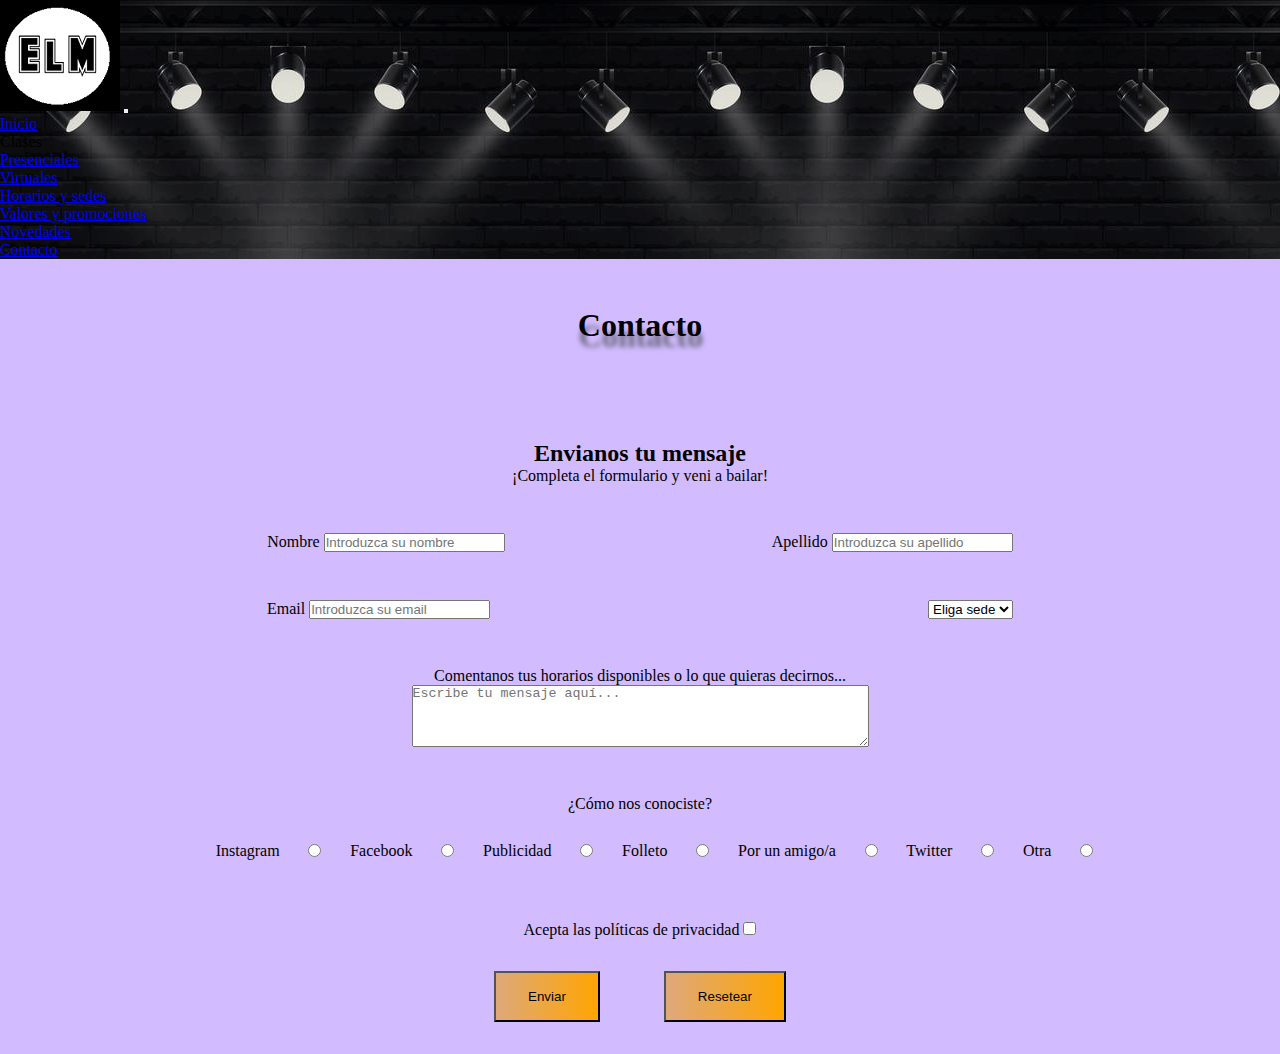
==== commit 45ffacb1: "correcciones" ====
--- a/vistas/contacto.html
+++ b/vistas/contacto.html
@@ -72,17 +72,17 @@
                 <div class="formulario">
                     <div>
                         <label for="Name">Nombre</label>
-                        <input type="text" name="Name" id="Name" placeholder="Introduzca su nombre" required>
+                        <input type="text" name="Name" id="Name" placeholder="Introduzca su nombre" required class="formulario__input">
                     </div>
                     <div>
                         <label for="Surname">Apellido</label>
-                        <input type="text" name="Surname" id="Surname" placeholder="Introduzca su apellido"required>
+                        <input type="text" name="Surname" id="Surname" placeholder="Introduzca su apellido"required class="formulario__input">
                     </div>
                 </div>    
                 <div class="formulario__mail">
                     <div>
                         <label for="Email">Email</label>
-                        <input type="text" name="Email" id="Email" placeholder="Introduzca su email" required>
+                        <input type="text" name="Email" id="Email" placeholder="Introduzca su email" required class="formulario__input">
                     </div>
                     <div>
                         <select name="Sedes" id="Sedes" required>
@@ -94,7 +94,7 @@
                  </div>    
                     <div class="formulario__textarea">
                         <p>Comentanos tus horarios disponibles o lo que quieras decirnos...</p>
-                        <textarea name="mensaje" id="mensaje" cols="70" rows="3" placeholder="Escribe tu mensaje aquí..." ></textarea>
+                        <textarea name="mensaje" id="mensaje" cols="55" rows="4" placeholder="Escribe tu mensaje aquí..."></textarea>
                         <div class="formulario__textarea--tamaño">¿Cómo nos conociste?</div>
                     </div>
     
@@ -119,7 +119,7 @@
                             <label for="Acepta">Acepta las políticas de privacidad</label>
                             <input type="checkbox" name="Acepta" id="Acepta">
                         </div>   
-                        <div>
+                        <div class="formulario__checkbox-flex">
                             <input type="submit" value="Enviar" class="formulario__checkbox--espacio">
                             <input type="reset" value="Resetear" class="formulario__checkbox--espacio">
                         </div> 
--- a/estilos/main.css
+++ b/estilos/main.css
@@ -11,15 +11,8 @@
   height: 100vh;
 }
 
-@media screen and (min-width: 270px) and (max-width: 732px) {
-  .principal__img {
-    background-size: cover;
-    background-position: top;
-  }
-}
-
 .principal__titulo {
-  font-size: 2rem;
+  font-size: 1.8rem;
   padding: 1rem;
   text-align: center;
 }
@@ -65,7 +58,7 @@
   display: -webkit-box;
   display: -ms-flexbox;
   display: flex;
-  margin: 1rem;
+  margin: 2rem;
 }
 
 @media screen and (min-width: 270px) and (max-width: 732px) {
@@ -315,7 +308,7 @@
 
 @media screen and (min-width: 270px) and (max-width: 732px) {
   .titulo-presenciales__parrafo {
-    padding: 0.4;
+    padding: 0.4rem;
     font-size: 0.8rem;
     margin: 0rem 1.2rem;
     text-align: center;
@@ -413,7 +406,7 @@
 .galeria-flex__texto-ritmo {
   background-image: -webkit-gradient(linear, right top, left top, from(orange), to(#ce650b82));
   background-image: linear-gradient(to left, orange, #ce650b82);
-  padding: 0.8rem;
+  padding: 1.2rem;
   font-size: 1.1rem;
   cursor: pointer;
 }
@@ -765,15 +758,13 @@
   -webkit-box-pack: center;
       -ms-flex-pack: center;
           justify-content: center;
-  margin-left: 2rem;
-  margin-right: 2rem;
       grid-template-areas: " nada lunes martes miercoles jueves viernes sabado"  "nueveymedia cuadroZumba cuadroKpop cuadroZumbaD cuadroKpopD cuadroZumbaT cuadroSalsa"  "quinceHoras cuadroJazz cuadroBallet ion cuadroJazzD cuadroBalletD ionD"  "diecisietetreinta reggFusion dancehall reggFusionDos dancehallD reggFusionT streetjazz"  "dieciochotreinta femme bachata femmeD bachataD femmeT bachataT"  "diecinuevetreinta regg hiph regg2 hiph2 regg3 ionn";
-  overflow-x: auto;
+  overflow: auto;
 }
 
 .lunes {
@@ -1034,15 +1025,13 @@
   -webkit-box-pack: center;
       -ms-flex-pack: center;
           justify-content: center;
-  margin-left: 1rem;
-  margin-right: 1rem;
+  overflow-x: auto;
       grid-template-areas: "none l m mi j v s "  "nuevehoras lyricalJ tango lyricalJ2 tango2 lyricalJ3 caribeños"  "oncehoras zumb clasica zumb2 clasica2 zumb3 elongacion"  "dieciseishoras reggfus streetj reggfus2 streetj2 reggfus3 olivosIon"  "diecinuevehoras urbano bacha urbanodos bachados urbanotres salsa"  "veintehoras reggaeton hiphop reggaetondos hiphopdos reggaetontres vacio";
-  overflow-x: auto;
 }
 
 .l {
@@ -1374,6 +1363,7 @@
   -webkit-box-shadow: 0 3px 17px #333333;
           box-shadow: 0 3px 17px #333333;
   padding: 1.5rem;
+  margin-bottom: 2rem;
   -webkit-transition: .3s ease;
   transition: .3s ease;
 }
@@ -1396,8 +1386,8 @@
 }
 
 .contenedor-precios__texto--espacio {
-  padding-left: 6rem;
-  padding-right: 6rem;
+  padding-left: 4rem;
+  padding-right: 4rem;
 }
 
 .contenedor-precios__textofinal {
@@ -1407,7 +1397,8 @@
   -webkit-box-align: center;
       -ms-flex-align: center;
           align-items: center;
-  margin: 4rem;
+  font-style: italic;
+  margin-bottom: 2rem;
 }
 
 .contenedor-precios__textofinal::before {
@@ -1603,6 +1594,8 @@
   display: -webkit-box;
   display: -ms-flexbox;
   display: flex;
+  -ms-flex-wrap: wrap;
+      flex-wrap: wrap;
   -webkit-box-align: center;
       -ms-flex-align: center;
           align-items: center;
@@ -1612,7 +1605,7 @@
 }
 
 .formulario__radio--espacio {
-  padding: 0.8rem;
+  padding: 1.8rem;
 }
 
 @media screen and (min-width: 270px) and (max-width: 732px) {
@@ -1635,11 +1628,37 @@
   -webkit-box-align: center;
       -ms-flex-align: center;
           align-items: center;
-  padding-top: 1rem;
+  padding-top: 2rem;
 }
 
 .formulario__checkbox--espacio {
-  margin: 1rem;
+  margin: 2rem;
+  padding: 1rem 2rem;
+  background-image: -webkit-gradient(linear, right top, left top, from(orange), to(#ce650b82));
+  background-image: linear-gradient(to left, orange, #ce650b82);
+}
+
+.formulario__checkbox-flex {
+  display: -webkit-box;
+  display: -ms-flexbox;
+  display: flex;
+  -ms-flex-wrap: wrap;
+      flex-wrap: wrap;
+  -webkit-box-pack: center;
+      -ms-flex-pack: center;
+          justify-content: center;
+}
+
+.formulario__input {
+  -webkit-transition: 1.5s ease;
+  transition: 1.5s ease;
+}
+
+.formulario__input:focus {
+  width: 160px;
+  height: 30px;
+  -webkit-transform: scale(1.1);
+          transform: scale(1.1);
 }
 
 * {
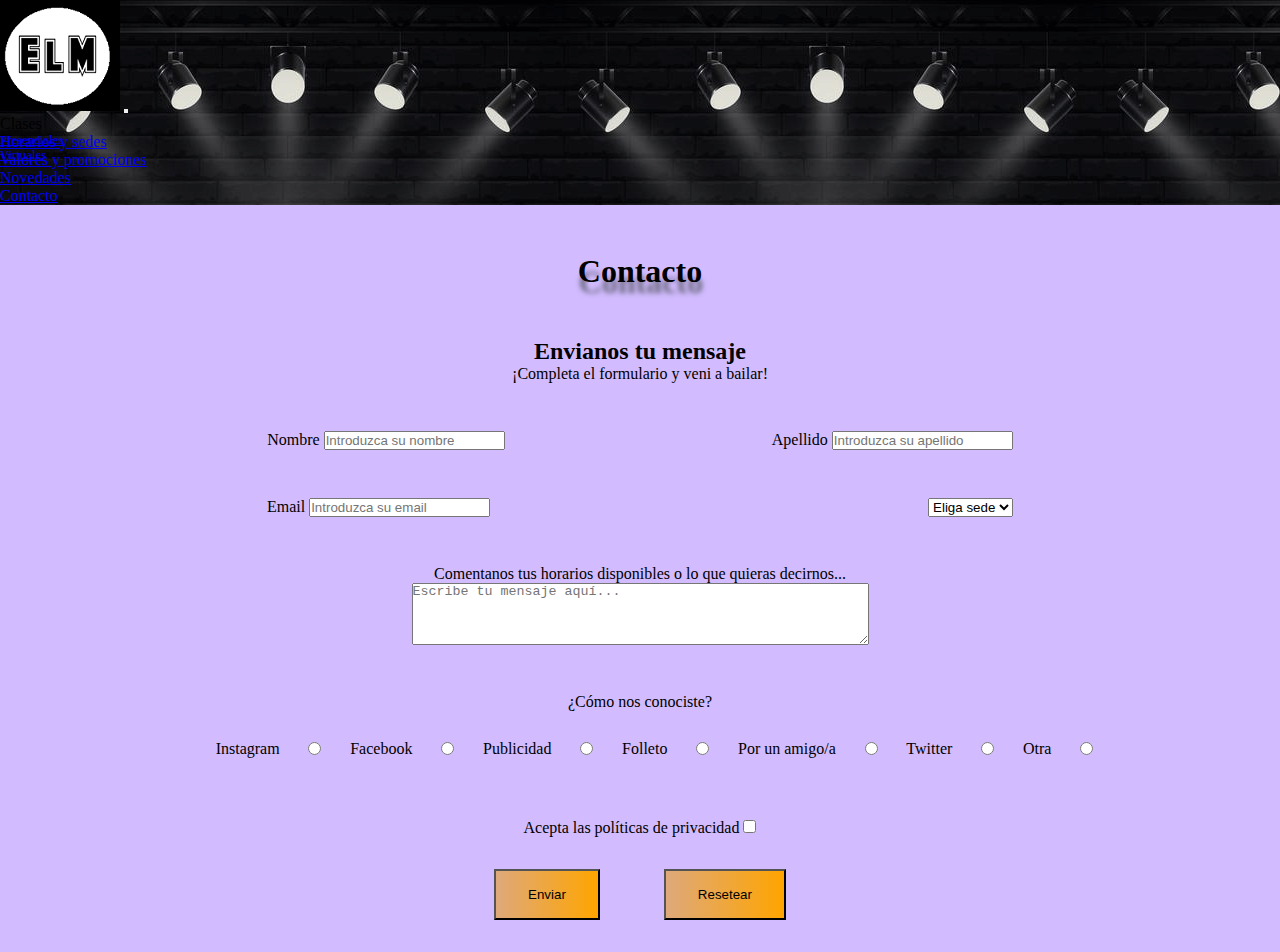
==== commit 5a54eb69: "correcciones" ====
--- a/vistas/contacto.html
+++ b/vistas/contacto.html
@@ -16,37 +16,34 @@
 
   <body>
     <header>
-      <nav class="nav-fondo pt-5 pb-3 navbar navbar-dark navbar-expand-lg">
+      <nav class="nav-fondo pt-4 pb-3 navbar navbar-dark navbar-expand-lg">
           <div class="container align-items-end py-4 mt-2">
-            <a class="navbar-brand text-end pt-5 ms-5" href="../index.html"><img class="img-fluid w-75" src="../media/logo.png" alt="logo"></a>
+            <a class="navbar-brand text-end pt-5 ms-2" href="../index.html"><img class="img-fluid w-75 pt-3" src="../media/logo.png" alt="logo"></a>
             <button class="navbar-toggler" type="button" data-bs-toggle="collapse" data-bs-target="#navbarNavDropdown" aria-controls="navbarNavDropdown" aria-expanded="false" aria-label="Toggle navigation">
               <span class="navbar-toggler-icon"></span>
             </button>
             <div class="justify-content-center text-uppercase collapse navbar-collapse" id="navbarNavDropdown">
               <ul class="align-items-center navbar-nav">
-                <li class="nav-item">
-                  <a class="nav-link active" aria-current="page" href="../index.html">Inicio</a>
-                </li>
                 <li class="nav-item dropdown">
                   <a class="nav-link dropdown-toggle" id="navbarDropdownMenuLink" role="button" data-bs-toggle="dropdown" aria-expanded="false">
                     Clases
                   </a>
                   <ul class="dropdown-menu" aria-labelledby="navbarDropdownMenuLink">
-                    <li><a class="dropdown-item" href="./presenciales.html">Presenciales</a></li>
-                    <li><a class="dropdown-item" href="./virtuales.html">Virtuales</a></li>
+                    <li><a class="dropdown-item" href="../vistas/presenciales.html">Presenciales</a></li>
+                    <li><a class="dropdown-item" href="../vistas/virtuales.html">Virtuales</a></li>
                   </ul>
                 </li>
                 <li class="nav-item">
-                  <a class="nav-link" href="./horarios.html">Horarios y sedes</a>
+                  <a class="nav-link" href="../vistas/horarios.html">Horarios y sedes</a>
                 </li>
                 <li class="nav-item">
-                  <a class="nav-link" href="./promos.html">Valores y promociones</a>
+                  <a class="nav-link" href="../vistas/promos.html">Valores y promociones</a>
                 </li>
                 <li class="nav-item">
-                  <a class="nav-link" href="./novedades.html">Novedades</a>
+                  <a class="nav-link" href="../vistas/novedades.html">Novedades</a>
                 </li>
                 <li class="nav-item">
-                  <a class="nav-link" href="./contacto.html">Contacto</a>
+                  <a class="nav-link" href="../vistas/contacto.html">Contacto</a>
                 </li>
               </ul>
             </div>
@@ -55,7 +52,7 @@
    </header>  
 
     
-    <main">
+    <main class="fondo-contacto">
 
         <div class="contacto">
             <div class="contacto__titulo">
@@ -66,7 +63,7 @@
                 <p>¡Completa el formulario y veni a bailar!</p>
             </div>
         </div> 
-          
+        
             <form action="#" method="GET">
     
                 <div class="formulario">
--- a/estilos/main.css
+++ b/estilos/main.css
@@ -11,12 +11,27 @@
   height: 100vh;
 }
 
+@media screen and (min-width: 270px) and (max-width: 732px) {
+  .principal__img {
+    height: auto;
+    padding-bottom: 15rem;
+    background-position: center;
+  }
+}
+
 .principal__titulo {
   font-size: 1.8rem;
   padding: 1rem;
   text-align: center;
 }
 
+@media screen and (min-width: 270px) and (max-width: 732px) {
+  .principal__titulo {
+    padding: 1.5rem;
+    font-size: 1.5rem;
+  }
+}
+
 .principal span {
   text-transform: none;
   letter-spacing: 0.3rem;
@@ -52,6 +67,7 @@
 .testimonios__title {
   text-transform: uppercase;
   padding-bottom: 2rem;
+  margin-top: 3rem;
 }
 
 .testimonios__flex {
@@ -70,6 +86,7 @@
     -webkit-box-align: center;
         -ms-flex-align: center;
             align-items: center;
+    margin: 0rem;
   }
 }
 
@@ -85,7 +102,7 @@
 .testimonios__cuadros {
   width: 75%;
   padding: 1rem;
-  margin: 2rem;
+  margin: 1.5rem;
   display: -webkit-box;
   display: -ms-flexbox;
   display: flex;
@@ -136,6 +153,7 @@
     -webkit-box-direction: normal;
         -ms-flex-direction: column;
             flex-direction: column;
+    margin: 0rem;
   }
 }
 
@@ -1371,6 +1389,7 @@
 .contenedor-precios__texto:hover {
   -webkit-transform: scale(1.2);
           transform: scale(1.2);
+  border-radius: 1rem;
 }
 
 .contenedor-precios__texto span {
@@ -1398,14 +1417,14 @@
       -ms-flex-align: center;
           align-items: center;
   font-style: italic;
-  margin-bottom: 2rem;
+  padding: 2rem;
 }
 
 .contenedor-precios__textofinal::before {
   content: "*";
   color: rgba(216, 134, 39, 0.884);
   font-size: 5rem;
-  padding: 2rem;
+  padding: 1rem;
 }
 
 @media screen and (min-width: 270px) and (max-width: 732px) {
@@ -1418,6 +1437,13 @@
   }
 }
 
+@media screen and (min-width: 733px) {
+  .contenedor-precios {
+    -ms-flex-wrap: wrap;
+        flex-wrap: wrap;
+  }
+}
+
 /*COLORES*/
 /*TAMAÑOS*/
 .novedades {
@@ -1431,6 +1457,9 @@
   -webkit-box-align: center;
       -ms-flex-align: center;
           align-items: center;
+  -webkit-box-pack: center;
+      -ms-flex-pack: center;
+          justify-content: center;
 }
 
 .novedades__title {
@@ -1441,6 +1470,16 @@
 .novedades__video {
   width: 75%;
   padding-top: 3rem;
+}
+
+@media screen and (min-width: 270px) and (max-width: 732px) {
+  .novedades {
+    padding-left: 2rem;
+    padding-right: 2rem;
+  }
+  .novedades .novedades__video {
+    width: 100%;
+  }
 }
 
 .noved-iframe__title {
@@ -1474,6 +1513,7 @@
     -webkit-box-pack: center;
         -ms-flex-pack: center;
             justify-content: center;
+    padding: 2rem;
   }
 }
 
@@ -1514,7 +1554,7 @@
 }
 
 .contacto__titulo {
-  padding: 3rem;
+  padding-top: 3rem;
   text-shadow: 1px 11px 5px #41464bb8;
 }
 
@@ -1680,7 +1720,13 @@
   .nav-fondo {
     background-size: cover;
     background-repeat: no-repeat;
-  }
+    background-position: top;
+  }
+}
+
+.navbar-nav .dropdown-menu {
+  position: absolute;
+  font-size: 0.8rem;
 }
 
 .img-footer {
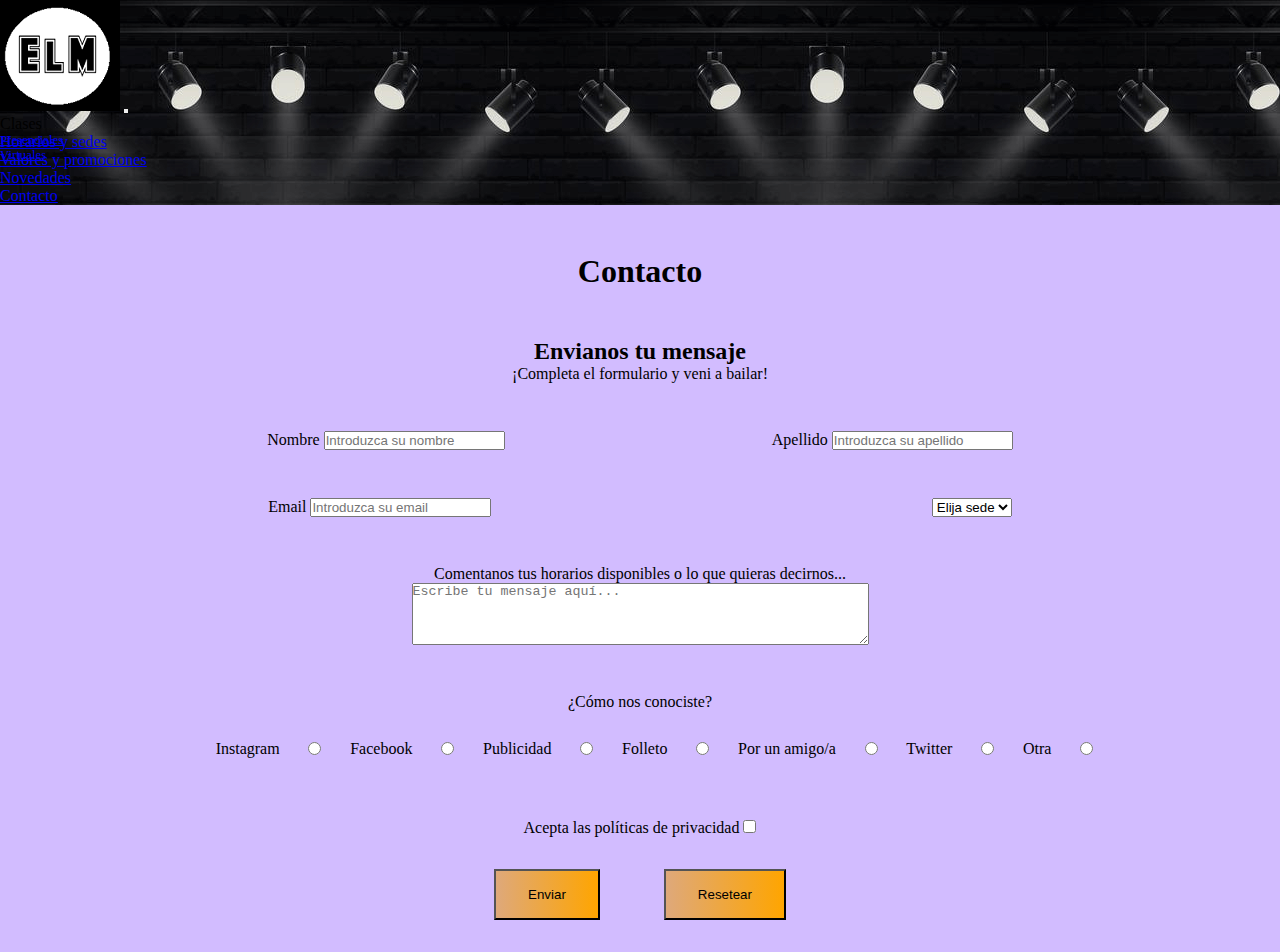
==== commit f58808f9: "cambios" ====
--- a/vistas/contacto.html
+++ b/vistas/contacto.html
@@ -83,7 +83,7 @@
                     </div>
                     <div>
                         <select name="Sedes" id="Sedes" required>
-                            <option value="" disabled selected>Eliga sede</option>
+                            <option value="" disabled selected>Elija sede</option>
                             <option value="Olivos">Olivos</option>
                             <option value="Palermo">Palermo</option>
                         </select>
@@ -91,7 +91,7 @@
                  </div>    
                     <div class="formulario__textarea">
                         <p>Comentanos tus horarios disponibles o lo que quieras decirnos...</p>
-                        <textarea name="mensaje" id="mensaje" cols="55" rows="4" placeholder="Escribe tu mensaje aquí..."></textarea>
+                        <textarea name="mensaje" id="mensaje" cols="55" rows="4" placeholder="Escribe tu mensaje aquí..." class="formulario__textarea__mensaje"></textarea>
                         <div class="formulario__textarea--tamaño">¿Cómo nos conociste?</div>
                     </div>
     
--- a/estilos/main.css
+++ b/estilos/main.css
@@ -37,6 +37,12 @@
   letter-spacing: 0.3rem;
 }
 
+@media screen and (min-width: 270px) and (max-width: 732px) {
+  .principal span {
+    letter-spacing: normal;
+  }
+}
+
 @media screen and (min-width: 950px) and (max-width: 1200px) {
   .carousel__texto {
     font-size: 0.9rem;
@@ -313,7 +319,6 @@
 
 .titulo-presenciales__title {
   padding: 3rem;
-  text-shadow: 1px 11px 5px #41464bb8;
 }
 
 .titulo-presenciales__parrafo {
@@ -480,7 +485,6 @@
 
 .virtuales__title {
   padding: 3rem;
-  text-shadow: 1px 11px 5px #41464bb8;
 }
 
 .virtuales__parr {
@@ -751,7 +755,6 @@
 .title-horarios {
   text-align: center;
   padding: 3rem;
-  text-shadow: 1px 11px 5px #41464bb8;
 }
 
 .horario-subtitle {
@@ -1344,13 +1347,6 @@
 
 .promo-title__title {
   padding: 3rem;
-  text-shadow: 1px 11px 5px #41464bb8;
-}
-
-.promo-title__limitada {
-  -webkit-text-decoration: double underline black;
-          text-decoration: double underline black;
-  padding-bottom: 1rem;
 }
 
 .contenedor-precios {
@@ -1464,7 +1460,6 @@
 
 .novedades__title {
   padding: 3rem;
-  text-shadow: 1px 11px 5px #41464bb8;
 }
 
 .novedades__video {
@@ -1555,7 +1550,6 @@
 
 .contacto__titulo {
   padding-top: 3rem;
-  text-shadow: 1px 11px 5px #41464bb8;
 }
 
 .contacto__subtitulo {
@@ -1623,10 +1617,12 @@
 
 @media screen and (min-width: 270px) and (max-width: 732px) {
   .formulario__textarea {
-    padding: 1rem;
-    overflow: hidden;
-    margin-right: 2rem;
-    margin-left: 2rem;
+    padding-left: 1rem;
+    padding-right: 1rem;
+    text-align: center;
+  }
+  .formulario__textarea .formulario__textarea__mensaje {
+    width: 75%;
   }
 }
 
@@ -1646,6 +1642,12 @@
 
 .formulario__radio--espacio {
   padding: 1.8rem;
+}
+
+@media screen and (min-width: 270px) and (max-width: 732px) {
+  .formulario__radio--espacio {
+    padding: 0.2rem;
+  }
 }
 
 @media screen and (min-width: 270px) and (max-width: 732px) {
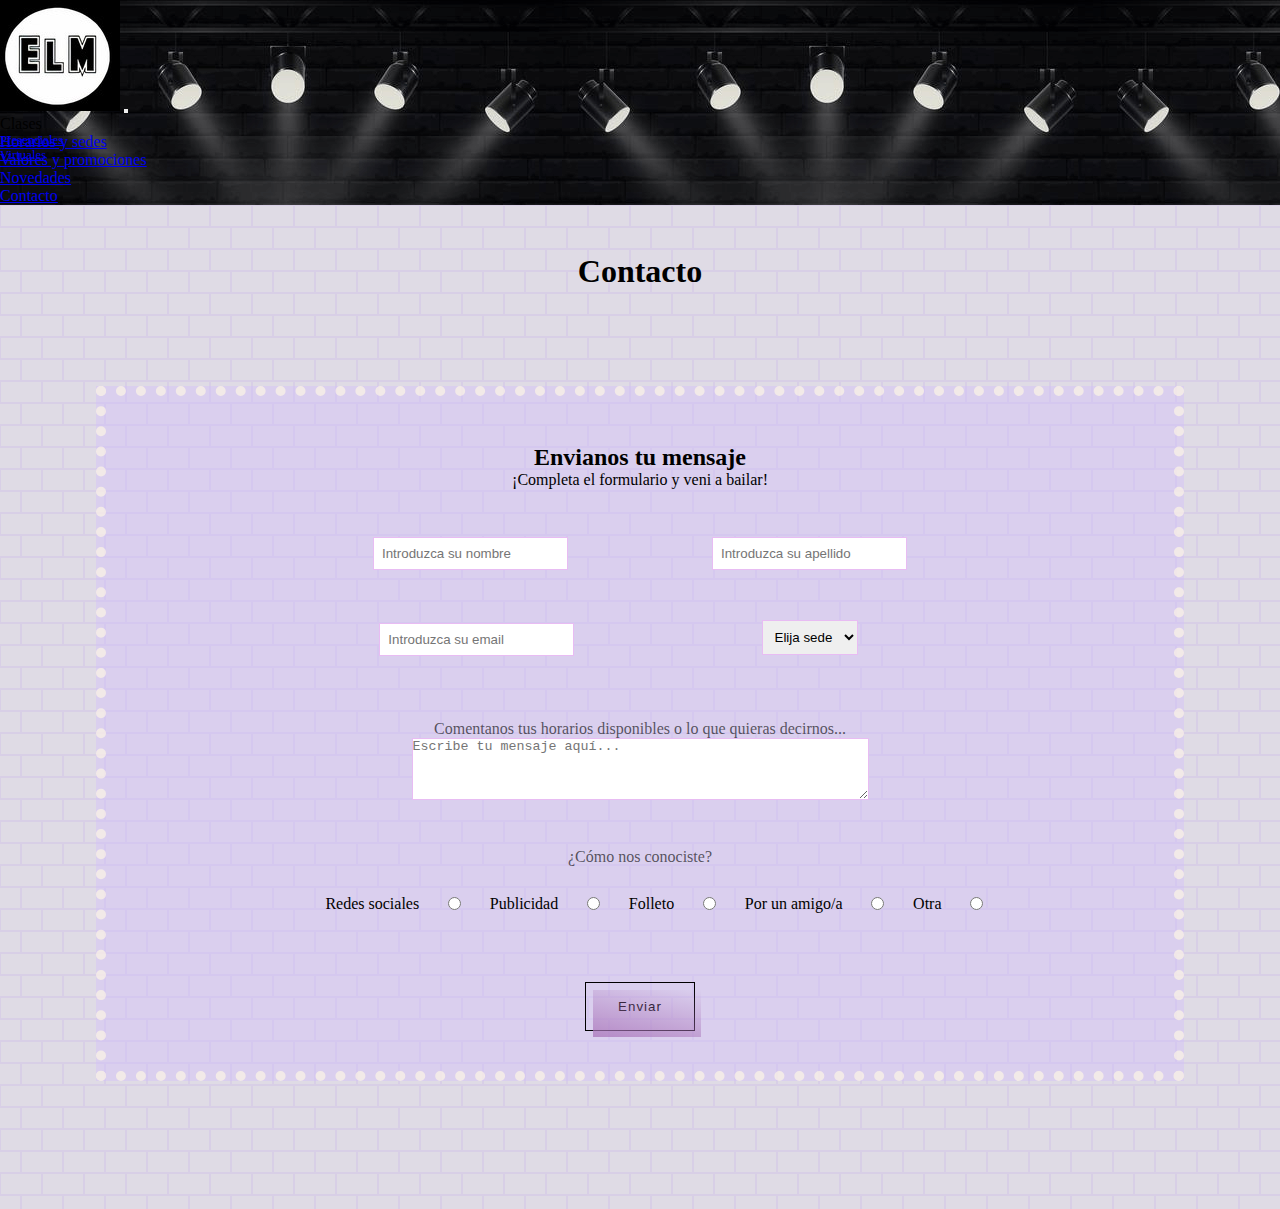
==== commit 9e6304a7: "cambios-estilos" ====
--- a/vistas/contacto.html
+++ b/vistas/contacto.html
@@ -18,7 +18,7 @@
     <header>
       <nav class="nav-fondo pt-4 pb-3 navbar navbar-dark navbar-expand-lg">
           <div class="container align-items-end py-4 mt-2">
-            <a class="navbar-brand text-end pt-5 ms-2" href="../index.html"><img class="img-fluid w-75 pt-3" src="../media/logo.png" alt="logo"></a>
+            <a class="navbar-brand text-end pt-5 ms-2" href="../index.html"><img class="img-fluid w-75 pt-3" src="../media/logo.jpg" alt="logo"></a>
             <button class="navbar-toggler" type="button" data-bs-toggle="collapse" data-bs-target="#navbarNavDropdown" aria-controls="navbarNavDropdown" aria-expanded="false" aria-label="Toggle navigation">
               <span class="navbar-toggler-icon"></span>
             </button>
@@ -52,43 +52,42 @@
    </header>  
 
     
-    <main class="fondo-contacto">
+    <main class="fondo-triangulos">
 
-        <div class="contacto">
-            <div class="contacto__titulo">
-                <h1>Contacto</h1>
-            </div>
-            <div class="contacto__subtitulo">
-                <h2>Envianos tu mensaje</h2>
-                <p>¡Completa el formulario y veni a bailar!</p>
-            </div>
-        </div> 
+        <section>
+            <h1 class="contacto">Contacto</h1>
+        </section> 
         
-            <form action="#" method="GET">
-    
-                <div class="formulario">
+            <form action="#" method="GET" class="formulario">
+                  <div class="formulario__title">
+                    <h2>Envianos tu mensaje</h2>
+                    <p>¡Completa el formulario y veni a bailar!</p>
+                  </div>  
+                  <div class="formulario__name-usern">
                     <div>
-                        <label for="Name">Nombre</label>
+                        <label for="Name"></label>
                         <input type="text" name="Name" id="Name" placeholder="Introduzca su nombre" required class="formulario__input">
                     </div>
                     <div>
-                        <label for="Surname">Apellido</label>
+                        <label for="Surname"></label>
                         <input type="text" name="Surname" id="Surname" placeholder="Introduzca su apellido"required class="formulario__input">
                     </div>
-                </div>    
+                  </div>
+                   
                 <div class="formulario__mail">
                     <div>
-                        <label for="Email">Email</label>
+                        <label for="Email"></label>
                         <input type="text" name="Email" id="Email" placeholder="Introduzca su email" required class="formulario__input">
                     </div>
                     <div>
-                        <select name="Sedes" id="Sedes" required>
+                        <select name="Sedes" id="Sedes" required class="formulario__mail__elija-sede">
                             <option value="" disabled selected>Elija sede</option>
-                            <option value="Olivos">Olivos</option>
-                            <option value="Palermo">Palermo</option>
+                            <option value="Olivos" class="formulario__mail__elija-sede--color">Olivos</option>
+                            <option value="Palermo" class="formulario__mail__elija-sede--color">Palermo</option>
                         </select>
                     </div>
                  </div>    
+
                     <div class="formulario__textarea">
                         <p>Comentanos tus horarios disponibles o lo que quieras decirnos...</p>
                         <textarea name="mensaje" id="mensaje" cols="55" rows="4" placeholder="Escribe tu mensaje aquí..." class="formulario__textarea__mensaje"></textarea>
@@ -96,36 +95,25 @@
                     </div>
     
                     <div class="formulario__radio">
-                        <div class="formulario__radio--espacio">Instagram</div>
-                        <input type="radio" name="comoNosConociste" value="Instagram" />
-                        <div class="formulario__radio--espacio">Facebook</div>
-                        <input type="radio" name="comoNosConociste" value="Facebook" />
+                        <div class="formulario__radio--espacio">Redes sociales</div>
+                        <input type="radio" name="comoNosConociste" value="Redes sociales" />
                         <div class="formulario__radio--espacio">Publicidad</div>
                         <input type="radio" name="comoNosConociste" value="Publicidad" />
                         <div class="formulario__radio--espacio">Folleto</div>
                         <input type="radio" name="comoNosConociste" value="Folleto" />
                         <div class="formulario__radio--espacio">Por un amigo/a</div>
                         <input type="radio" name="comoNosConociste" value="poramigo-a" />
-                        <div class="formulario__radio--espacio">Twitter</div>
-                        <input type="radio" name="comoNosConociste" value="Twitter" />
                         <div class="formulario__radio--espacio">Otra</div>
                         <input type="radio" name="comoNosConociste" value="Otra" />
                     </div>
-                    <div class="formulario__checkbox">
-                        <div>
-                            <label for="Acepta">Acepta las políticas de privacidad</label>
-                            <input type="checkbox" name="Acepta" id="Acepta">
-                        </div>   
-                        <div class="formulario__checkbox-flex">
-                            <input type="submit" value="Enviar" class="formulario__checkbox--espacio">
-                            <input type="reset" value="Resetear" class="formulario__checkbox--espacio">
-                        </div> 
+                    <div class="formulario__btn">  
+                      <button class="formulario__btn--deco">Enviar</button>
                     </div>
-
             </form>
 
         </div>
         <script src="https://cdn.jsdelivr.net/npm/bootstrap@5.0.2/dist/js/bootstrap.bundle.min.js" integrity="sha384-MrcW6ZMFYlzcLA8Nl+NtUVF0sA7MsXsP1UyJoMp4YLEuNSfAP+JcXn/tWtIaxVXM" crossorigin="anonymous"></script>
+
     </main>
     
     
--- a/estilos/main.css
+++ b/estilos/main.css
@@ -125,7 +125,13 @@
 
 @media screen and (min-width: 733px) {
   .testimonios__cuadros {
-    width: 50%;
+    margin: 0.4rem;
+  }
+}
+
+@media screen and (min-width: 1201px) {
+  .testimonios__cuadros {
+    margin: 2rem;
   }
 }
 
@@ -151,6 +157,8 @@
       -ms-flex-pack: center;
           justify-content: center;
   margin-top: 8rem;
+  background-color: #a476ff2b;
+  padding: 3rem;
 }
 
 @media screen and (min-width: 270px) and (max-width: 732px) {
@@ -750,6 +758,9 @@
   font-size: 1.1rem;
   text-transform: uppercase;
   font-weight: bolder;
+  position: -webkit-sticky;
+  position: sticky;
+  left: 0px;
 }
 
 .title-horarios {
@@ -761,24 +772,20 @@
   display: -webkit-box;
   display: -ms-flexbox;
   display: flex;
-  -webkit-box-align: baseline;
-      -ms-flex-align: baseline;
-          align-items: baseline;
-  margin-top: 2rem;
+  -webkit-box-pack: center;
+      -ms-flex-pack: center;
+          justify-content: center;
+  margin: 5rem 1rem 4rem 1rem;
+  background-image: url(../../media/fondo-titulo.png);
 }
 
 .letra-color {
-  color: #ff7f24;
   font-size: 3rem;
-  margin: 3rem 0rem 6rem 4rem;
 }
 
 .grid-palermo {
   display: -ms-grid;
   display: grid;
-  -webkit-box-pack: center;
-      -ms-flex-pack: center;
-          justify-content: center;
       grid-template-areas: " nada lunes martes miercoles jueves viernes sabado"  "nueveymedia cuadroZumba cuadroKpop cuadroZumbaD cuadroKpopD cuadroZumbaT cuadroSalsa"  "quinceHoras cuadroJazz cuadroBallet ion cuadroJazzD cuadroBalletD ionD"@@ -786,6 +793,25 @@
  "dieciochotreinta femme bachata femmeD bachataD femmeT bachataT"  "diecinuevetreinta regg hiph regg2 hiph2 regg3 ionn";
   overflow: auto;
+  margin: 0rem 7rem;
+}
+
+@media screen and (min-width: 270px) and (max-width: 732px) {
+  .grid-palermo {
+    margin: 1rem;
+  }
+}
+
+@media screen and (min-width: 733px) {
+  .grid-palermo {
+    margin: 2rem;
+  }
+}
+
+@media screen and (min-width: 1201px) {
+  .grid-palermo {
+    margin: 7rem;
+  }
 }
 
 .lunes {
@@ -1043,16 +1069,32 @@
 .grid-olivos {
   display: -ms-grid;
   display: grid;
-  -webkit-box-pack: center;
-      -ms-flex-pack: center;
-          justify-content: center;
-  overflow-x: auto;
       grid-template-areas: "none l m mi j v s "  "nuevehoras lyricalJ tango lyricalJ2 tango2 lyricalJ3 caribeños"  "oncehoras zumb clasica zumb2 clasica2 zumb3 elongacion"  "dieciseishoras reggfus streetj reggfus2 streetj2 reggfus3 olivosIon"  "diecinuevehoras urbano bacha urbanodos bachados urbanotres salsa"  "veintehoras reggaeton hiphop reggaetondos hiphopdos reggaetontres vacio";
+  overflow: auto;
+  margin: 0rem 7rem;
+}
+
+@media screen and (min-width: 270px) and (max-width: 732px) {
+  .grid-olivos {
+    margin: 1rem;
+  }
+}
+
+@media screen and (min-width: 733px) {
+  .grid-olivos {
+    margin: 2rem;
+  }
+}
+
+@media screen and (min-width: 1201px) {
+  .grid-olivos {
+    margin: 7rem;
+  }
 }
 
 .l {
@@ -1329,6 +1371,28 @@
       flex-wrap: wrap;
 }
 
+@media screen and (min-width: 270px) and (max-width: 732px) {
+  .iframe {
+    margin-bottom: auto;
+  }
+}
+
+@media screen and (min-width: 270px) and (max-width: 732px) {
+  .iframe__responsive {
+    -webkit-box-pack: center;
+        -ms-flex-pack: center;
+            justify-content: center;
+    width: 75%;
+    padding-bottom: 2rem;
+  }
+}
+
+@media screen and (min-width: 733px) {
+  .iframe__responsive {
+    padding-bottom: 2rem;
+  }
+}
+
 /*COLORES*/
 /*TAMAÑOS*/
 .promo-title {
@@ -1339,10 +1403,8 @@
   -webkit-box-direction: normal;
       -ms-flex-direction: column;
           flex-direction: column;
-  -webkit-box-align: center;
-      -ms-flex-align: center;
-          align-items: center;
   text-align: center;
+  margin: 0rem 2rem;
 }
 
 .promo-title__title {
@@ -1412,8 +1474,12 @@
   -webkit-box-align: center;
       -ms-flex-align: center;
           align-items: center;
+  -webkit-box-pack: center;
+      -ms-flex-pack: center;
+          justify-content: center;
   font-style: italic;
-  padding: 2rem;
+  margin: 1rem;
+  background-image: url(../../media/fondo-titulo.png);
 }
 
 .contenedor-precios__textofinal::before {
@@ -1437,6 +1503,9 @@
   .contenedor-precios {
     -ms-flex-wrap: wrap;
         flex-wrap: wrap;
+    margin: 3rem;
+    padding-right: 1rem;
+    padding-left: 1rem;
   }
 }
 
@@ -1479,7 +1548,9 @@
 
 .noved-iframe__title {
   text-align: center;
-  margin-top: 6rem;
+  padding: 1.2rem;
+  margin: 6rem 2rem 0rem 2rem;
+  background-image: url(../../media/fondo-titulo.png);
 }
 
 .noved-iframe__iframe {
@@ -1523,16 +1594,139 @@
   -webkit-box-align: center;
       -ms-flex-align: center;
           align-items: center;
-}
-
-.iframedia {
-  width: auto;
-  height: auto;
+  padding: 1rem;
+  font-size: 1.1rem;
+}
+
+@media screen and (min-width: 733px) {
+  .noved-iframe__iframe--text {
+    padding-left: 2.5rem;
+  }
+}
+
+@media screen and (min-width: 270px) and (max-width: 732px) {
+  .noved-iframe__iframe--size {
+    width: -webkit-fit-content;
+    width: -moz-fit-content;
+    width: fit-content;
+  }
+}
+
+@media screen and (min-width: 733px) {
+  .noved-iframe__iframe--size {
+    padding: 2rem;
+  }
 }
 
 /*COLORES*/
 /*TAMAÑOS*/
+.fondo-triangulos {
+  background-color: #DFDBE5;
+  background-image: url("data:image/svg+xml,%3Csvg width='42' height='44' viewBox='0 0 42 44' xmlns='http://www.w3.org/2000/svg'%3E%3Cg id='Page-1' fill='none' fill-rule='evenodd'%3E%3Cg id='brick-wall' fill='%23cab8e7' fill-opacity='0.34'%3E%3Cpath d='M0 0h42v44H0V0zm1 1h40v20H1V1zM0 23h20v20H0V23zm22 0h20v20H22V23z'/%3E%3C/g%3E%3C/g%3E%3C/svg%3E");
+  padding-bottom: 2rem;
+}
+
 .contacto {
+  text-align: center;
+  padding-top: 3rem;
+}
+
+.formulario {
+  background-color: #d2bbff59;
+  border: 10px dotted #fdf5e6b5;
+}
+
+@media screen and (min-width: 270px) and (max-width: 732px) {
+  .formulario {
+    margin: 3rem;
+  }
+}
+
+@media screen and (min-width: 733px) {
+  .formulario {
+    margin: 6rem;
+  }
+}
+
+@media screen and (min-width: 950px) and (max-width: 1200px) {
+  .formulario {
+    margin: 3rem 9rem;
+  }
+}
+
+.formulario__title {
+  text-align: center;
+  padding: 3rem;
+}
+
+.formulario__name-usern {
+  display: -webkit-box;
+  display: -ms-flexbox;
+  display: flex;
+  -webkit-box-pack: center;
+      -ms-flex-pack: center;
+          justify-content: center;
+}
+
+@media screen and (min-width: 270px) and (max-width: 732px) {
+  .formulario__name-usern {
+    -webkit-box-orient: vertical;
+    -webkit-box-direction: normal;
+        -ms-flex-direction: column;
+            flex-direction: column;
+    -webkit-box-align: center;
+        -ms-flex-align: center;
+            align-items: center;
+  }
+}
+
+.formulario__mail {
+  display: -webkit-box;
+  display: -ms-flexbox;
+  display: flex;
+  -webkit-box-pack: center;
+      -ms-flex-pack: center;
+          justify-content: center;
+  -webkit-box-align: end;
+      -ms-flex-align: end;
+          align-items: flex-end;
+  padding: 3rem;
+}
+
+@media screen and (min-width: 270px) and (max-width: 732px) {
+  .formulario__mail {
+    -webkit-box-orient: vertical;
+    -webkit-box-direction: normal;
+        -ms-flex-direction: column;
+            flex-direction: column;
+    -webkit-box-align: center;
+        -ms-flex-align: center;
+            align-items: center;
+    padding: 0rem;
+  }
+}
+
+.formulario__mail__elija-sede {
+  margin: 0.1rem 7.2rem;
+  padding: 0.5rem;
+  border: 1.2px solid #e8bcf3;
+}
+
+@media screen and (min-width: 270px) and (max-width: 732px) {
+  .formulario__mail__elija-sede {
+    -webkit-box-orient: vertical;
+    -webkit-box-direction: normal;
+        -ms-flex-direction: column;
+            flex-direction: column;
+    margin: 2rem 0rem;
+  }
+}
+
+.formulario__mail__elija-sede--color {
+  background-color: #c7b0e9c2;
+}
+
+.formulario__textarea {
   display: -webkit-box;
   display: -ms-flexbox;
   display: flex;
@@ -1543,72 +1737,13 @@
   -webkit-box-align: center;
       -ms-flex-align: center;
           align-items: center;
-  -webkit-box-pack: center;
-      -ms-flex-pack: center;
-          justify-content: center;
-}
-
-.contacto__titulo {
-  padding-top: 3rem;
-}
-
-.contacto__subtitulo {
-  text-align: center;
-  padding: 3rem;
-}
-
-.formulario {
-  display: -webkit-box;
-  display: -ms-flexbox;
-  display: flex;
-  -webkit-box-pack: space-evenly;
-      -ms-flex-pack: space-evenly;
-          justify-content: space-evenly;
-}
-
-@media screen and (min-width: 270px) and (max-width: 732px) {
-  .formulario {
-    -webkit-box-orient: vertical;
-    -webkit-box-direction: normal;
-        -ms-flex-direction: column;
-            flex-direction: column;
-    -webkit-box-align: center;
-        -ms-flex-align: center;
-            align-items: center;
-  }
-}
-
-.formulario__mail {
-  display: -webkit-box;
-  display: -ms-flexbox;
-  display: flex;
-  -ms-flex-pack: distribute;
-      justify-content: space-around;
-  padding: 3rem;
-}
-
-@media screen and (min-width: 270px) and (max-width: 732px) {
-  .formulario__mail {
-    -webkit-box-orient: vertical;
-    -webkit-box-direction: normal;
-        -ms-flex-direction: column;
-            flex-direction: column;
-    padding: 2rem;
-    text-align: center;
-  }
-}
-
-.formulario__textarea {
-  display: -webkit-box;
-  display: -ms-flexbox;
-  display: flex;
-  -webkit-box-orient: vertical;
-  -webkit-box-direction: normal;
-      -ms-flex-direction: column;
-          flex-direction: column;
-  -webkit-box-align: center;
-      -ms-flex-align: center;
-          align-items: center;
+  margin-top: 1rem;
+  color: rgba(14, 14, 14, 0.671);
+}
+
+.formulario__textarea__mensaje {
+  border: 1.2px solid #e8bcf3;
+  outline: none;
 }
 
 .formulario__textarea--tamaño {
@@ -1646,7 +1781,7 @@
 
 @media screen and (min-width: 270px) and (max-width: 732px) {
   .formulario__radio--espacio {
-    padding: 0.2rem;
+    padding: 0.8rem;
   }
 }
 
@@ -1659,48 +1794,62 @@
   }
 }
 
-.formulario__checkbox {
-  display: -webkit-box;
-  display: -ms-flexbox;
-  display: flex;
-  -webkit-box-orient: vertical;
-  -webkit-box-direction: normal;
-      -ms-flex-direction: column;
-          flex-direction: column;
-  -webkit-box-align: center;
-      -ms-flex-align: center;
-          align-items: center;
-  padding-top: 2rem;
-}
-
-.formulario__checkbox--espacio {
-  margin: 2rem;
-  padding: 1rem 2rem;
-  background-image: -webkit-gradient(linear, right top, left top, from(orange), to(#ce650b82));
-  background-image: linear-gradient(to left, orange, #ce650b82);
-}
-
-.formulario__checkbox-flex {
-  display: -webkit-box;
-  display: -ms-flexbox;
-  display: flex;
-  -ms-flex-wrap: wrap;
-      flex-wrap: wrap;
-  -webkit-box-pack: center;
-      -ms-flex-pack: center;
-          justify-content: center;
-}
-
 .formulario__input {
   -webkit-transition: 1.5s ease;
   transition: 1.5s ease;
+  margin: 0rem 4.5rem;
+  padding: 0.5rem;
+  border: 1.2px solid #e8bcf3;
+}
+
+@media screen and (min-width: 270px) and (max-width: 732px) {
+  .formulario__input {
+    margin: 1.5rem;
+  }
 }
 
 .formulario__input:focus {
-  width: 160px;
-  height: 30px;
+  outline: none;
+  width: 170px;
+  height: 40px;
   -webkit-transform: scale(1.1);
           transform: scale(1.1);
+}
+
+.formulario__btn {
+  text-align: center;
+}
+
+.formulario__btn--deco {
+  letter-spacing: 1px;
+  padding: 1rem 2rem;
+  margin: 2.5rem;
+  border: 1px solid black;
+  position: relative;
+  background-color: transparent;
+}
+
+@media screen and (min-width: 270px) and (max-width: 732px) {
+  .formulario__btn--deco {
+    margin: 1.5rem;
+  }
+}
+
+.formulario__btn--deco::after {
+  content: "";
+  background-image: repeating-linear-gradient(12deg, #ab77bbc7, #f3c9bc00);
+  width: 100%;
+  position: absolute;
+  height: 100%;
+  top: 7px;
+  left: 7px;
+  -webkit-transition: 0.3s;
+  transition: 0.3s;
+}
+
+.formulario__btn--deco:hover::after {
+  top: 0px;
+  left: 0px;
 }
 
 * {
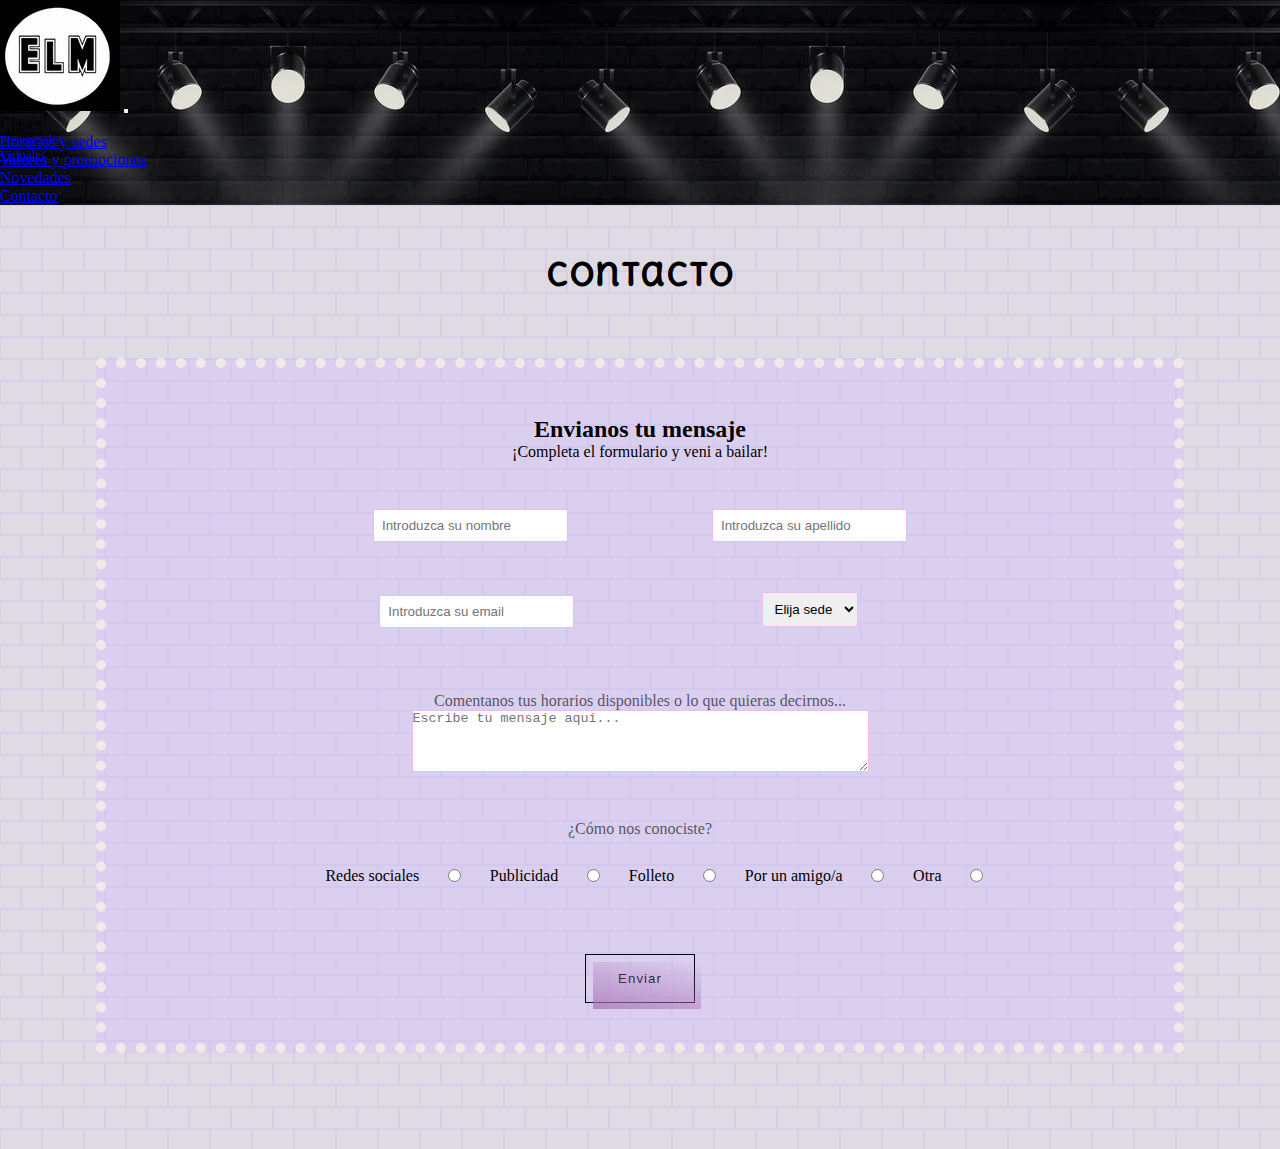
==== commit 32efd916: "mejoras" ====
--- a/vistas/contacto.html
+++ b/vistas/contacto.html
@@ -11,7 +11,7 @@
     <link rel="stylesheet" href="../estilos/main.css">
     <link rel="preconnect" href="https://fonts.googleapis.com">
     <link rel="preconnect" href="https://fonts.gstatic.com" crossorigin>
-    <link href="https://fonts.googleapis.com/css2?family=Aclonica&family=Lemonada:wght@300;400;500;600&display=swap" rel="stylesheet">
+    <link href="https://fonts.googleapis.com/css2?family=Delius+Unicase&display=swap" rel="stylesheet">
   </head>
 
   <body>
@@ -33,16 +33,16 @@
                     <li><a class="dropdown-item" href="../vistas/virtuales.html">Virtuales</a></li>
                   </ul>
                 </li>
-                <li class="nav-item">
+                <li>
                   <a class="nav-link" href="../vistas/horarios.html">Horarios y sedes</a>
                 </li>
-                <li class="nav-item">
+                <li>
                   <a class="nav-link" href="../vistas/promos.html">Valores y promociones</a>
                 </li>
-                <li class="nav-item">
+                <li>
                   <a class="nav-link" href="../vistas/novedades.html">Novedades</a>
                 </li>
-                <li class="nav-item">
+                <li>
                   <a class="nav-link" href="../vistas/contacto.html">Contacto</a>
                 </li>
               </ul>
@@ -52,8 +52,7 @@
    </header>  
 
     
-    <main class="fondo-triangulos">
-
+    <main class="fondo-ladrillos">
         <section>
             <h1 class="contacto">Contacto</h1>
         </section> 
--- a/estilos/main.css
+++ b/estilos/main.css
@@ -1,6 +1,19 @@
 @charset "UTF-8";
 /*COLORES*/
 /*TAMAÑOS*/
+/*COLORES*/
+/*TAMAÑOS*/
+* {
+  margin: 0;
+  padding: 0;
+  -webkit-box-sizing: border-box;
+          box-sizing: border-box;
+}
+
+body {
+  background-color: #bb99ffa8;
+}
+
 /*COLORES*/
 /*TAMAÑOS*/
 .principal__img {
@@ -22,25 +35,27 @@
 .principal__titulo {
   font-size: 1.8rem;
   padding: 1rem;
+  font-family: 'Delius Unicase', cursive;
+  letter-spacing: 0.3rem;
   text-align: center;
 }
 
 @media screen and (min-width: 270px) and (max-width: 732px) {
   .principal__titulo {
     padding: 1.5rem;
-    font-size: 1.5rem;
-  }
-}
-
-.principal span {
-  text-transform: none;
-  letter-spacing: 0.3rem;
-}
-
-@media screen and (min-width: 270px) and (max-width: 732px) {
-  .principal span {
+    font-size: 1.2rem;
     letter-spacing: normal;
   }
+}
+
+@media screen and (min-width: 950px) and (max-width: 1200px) {
+  .principal__titulo {
+    padding-top: 2rem;
+  }
+}
+
+.presentacion {
+  background-color: #d2bbff;
 }
 
 @media screen and (min-width: 950px) and (max-width: 1200px) {
@@ -85,6 +100,9 @@
 
 @media screen and (min-width: 270px) and (max-width: 732px) {
   .testimonios__flex {
+    display: -webkit-box;
+    display: -ms-flexbox;
+    display: flex;
     -webkit-box-orient: vertical;
     -webkit-box-direction: normal;
         -ms-flex-direction: column;
@@ -116,6 +134,9 @@
   -webkit-box-direction: normal;
       -ms-flex-direction: column;
           flex-direction: column;
+  -webkit-box-align: stretch;
+      -ms-flex-align: stretch;
+          align-items: stretch;
   -webkit-box-pack: end;
       -ms-flex-pack: end;
           justify-content: flex-end;
@@ -153,12 +174,14 @@
   display: -webkit-box;
   display: -ms-flexbox;
   display: flex;
+  -ms-flex-wrap: wrap;
+      flex-wrap: wrap;
   -webkit-box-pack: center;
       -ms-flex-pack: center;
           justify-content: center;
   margin-top: 8rem;
   background-color: #a476ff2b;
-  padding: 3rem;
+  padding: 2rem;
 }
 
 @media screen and (min-width: 270px) and (max-width: 732px) {
@@ -168,6 +191,7 @@
         -ms-flex-direction: column;
             flex-direction: column;
     margin: 0rem;
+    padding: 0rem;
   }
 }
 
@@ -182,37 +206,6 @@
     padding: 2.5rem;
     text-align: center;
   }
-}
-
-.btn-bailar__btn {
-  font-size: 1.3rem;
-  color: black;
-  -webkit-transition: 1.5s ease;
-  transition: 1.5s ease;
-}
-
-@media screen and (min-width: 270px) and (max-width: 732px) {
-  .btn-bailar__btn {
-    text-align: center;
-    margin-bottom: 5rem;
-  }
-}
-
-.btn-bailar__btn:hover {
-  -webkit-transform: scale(1.1);
-          transform: scale(1.1);
-  border-radius: 1rem;
-}
-
-.btn-bailar__btn--decor {
-  text-decoration: none;
-  background-image: -webkit-gradient(linear, right top, left top, from(orange), to(#ce650b82));
-  background-image: linear-gradient(to left, orange, #ce650b82);
-  padding: 1.2rem;
-}
-
-.btn-bailar__btn--decor:hover {
-  color: lightyellow;
 }
 
 .carta {
@@ -290,25 +283,6 @@
   }
 }
 
-.carta__link {
-  color: black;
-  text-decoration: none;
-  background-image: -webkit-gradient(linear, right top, left top, from(orange), to(#ce650b82));
-  background-image: linear-gradient(to left, orange, #ce650b82);
-  padding: 0.8rem;
-}
-
-@media screen and (min-width: 270px) and (max-width: 732px) {
-  .carta__link {
-    padding: 0.4rem;
-  }
-}
-
-.carta__link:hover {
-  color: lightyellow;
-  border-radius: 1rem;
-}
-
 /*COLORES*/
 /*TAMAÑOS*/
 .titulo-presenciales {
@@ -327,6 +301,7 @@
 
 .titulo-presenciales__title {
   padding: 3rem;
+  font-family: 'Delius Unicase', cursive;
 }
 
 .titulo-presenciales__parrafo {
@@ -435,8 +410,7 @@
 }
 
 .galeria-flex__texto-ritmo {
-  background-image: -webkit-gradient(linear, right top, left top, from(orange), to(#ce650b82));
-  background-image: linear-gradient(to left, orange, #ce650b82);
+  background-color: lightsalmon;
   padding: 1.2rem;
   font-size: 1.1rem;
   cursor: pointer;
@@ -446,12 +420,14 @@
   position: absolute;
   width: 270px;
   height: 270px;
-  -webkit-backface-visibility: hidden;
-          backface-visibility: hidden;
-  background: #b9f;
+  -webkit-box-shadow: 0 3px 17px #333333;
+          box-shadow: 0 3px 17px #333333;
   -webkit-transform: rotateY(180deg);
           transform: rotateY(180deg);
   border-radius: 2rem;
+  -webkit-box-pack: space-evenly;
+      -ms-flex-pack: space-evenly;
+          justify-content: space-evenly;
   display: -webkit-box;
   display: -ms-flexbox;
   display: flex;
@@ -462,9 +438,6 @@
   -webkit-box-align: center;
       -ms-flex-align: center;
           align-items: center;
-  -webkit-box-pack: space-evenly;
-      -ms-flex-pack: space-evenly;
-          justify-content: space-evenly;
 }
 
 .galeria-flex__atras--texto {
@@ -477,6 +450,139 @@
 
 /*COLORES*/
 /*TAMAÑOS*/
+.btn-bailar__btn:hover::after, .btn-virtuales__link:hover::after, .formulario__btn--deco:hover::after {
+  top: 0px;
+  left: 0px;
+}
+
+/*BOTON INICIO*/
+.btn-bailar__btn {
+  font-size: 1.3rem;
+}
+
+@media screen and (min-width: 270px) and (max-width: 732px) {
+  .btn-bailar__btn {
+    text-align: center;
+    margin-bottom: 4rem;
+  }
+}
+
+.btn-bailar__btn:hover {
+  color: black;
+}
+
+.btn-bailar__btn--decor {
+  text-decoration: none;
+  text-transform: none;
+  color: black;
+  letter-spacing: 1px;
+  background-color: transparent;
+  border: 1px solid black;
+  padding: 1.2rem;
+  margin: 0rem;
+  position: relative;
+}
+
+.btn-bailar__btn::after {
+  content: "";
+  width: 100%;
+  position: absolute;
+  height: 100%;
+  top: 7px;
+  left: 7px;
+  -webkit-transition: 0.3s;
+  transition: 0.3s;
+  top: 9px;
+  left: -10px;
+  background-color: lightsalmon;
+  z-index: -1;
+}
+
+.carta__btn {
+  text-decoration: none;
+  text-transform: none;
+  color: black;
+  background-color: lightsalmon;
+  padding: 0.8rem;
+}
+
+@media screen and (min-width: 270px) and (max-width: 732px) {
+  .carta__btn {
+    padding: 0.4rem;
+  }
+}
+
+.carta__btn:hover {
+  color: black;
+}
+
+/*BOTON VIRTUALES*/
+.btn-virtuales {
+  text-align: center;
+  margin: 4rem 0rem 7rem 0rem;
+}
+
+.btn-virtuales__link {
+  text-decoration: none;
+  text-transform: uppercase;
+  color: black;
+  letter-spacing: 1px;
+  background-color: transparent;
+  border: 1px solid black;
+  padding: 1.5rem;
+  margin: 0rem;
+  position: relative;
+}
+
+.btn-virtuales__link:hover {
+  color: black;
+}
+
+.btn-virtuales__link::after {
+  content: "";
+  width: 100%;
+  position: absolute;
+  height: 100%;
+  top: 7px;
+  left: 7px;
+  -webkit-transition: 0.3s;
+  transition: 0.3s;
+  background-color: lightsalmon;
+  z-index: -1;
+}
+
+/*BOTON CONTACTO*/
+.formulario__btn {
+  text-align: center;
+}
+
+.formulario__btn--deco {
+  letter-spacing: 1px;
+  background-color: transparent;
+  border: 1px solid black;
+  padding: 1rem 2rem;
+  margin: 2.5rem;
+  position: relative;
+}
+
+@media screen and (min-width: 270px) and (max-width: 732px) {
+  .formulario__btn--deco {
+    margin: 1.5rem;
+  }
+}
+
+.formulario__btn--deco::after {
+  content: "";
+  width: 100%;
+  position: absolute;
+  height: 100%;
+  top: 7px;
+  left: 7px;
+  -webkit-transition: 0.3s;
+  transition: 0.3s;
+  background-image: repeating-linear-gradient(12deg, #ab77bbc7, #f3c9bc00);
+}
+
 .virtuales {
   display: -webkit-box;
   display: -ms-flexbox;
@@ -493,6 +599,7 @@
 
 .virtuales__title {
   padding: 3rem;
+  font-family: 'Delius Unicase', cursive;
 }
 
 .virtuales__parr {
@@ -533,7 +640,9 @@
   padding: 1rem;
   margin: 5rem 4rem 6rem 7rem;
   border-left: 10px solid lightslategrey;
+  border-right: none;
   border-top: 10px solid lightsalmon;
+  border-bottom: none;
 }
 
 .grid-virtuales__izq--title {
@@ -553,8 +662,6 @@
 
 @media screen and (min-width: 270px) and (max-width: 732px) {
   .grid-virtuales__izq {
-    padding: 1rem 2.5rem 1rem 2.5rem;
-    margin: 5rem 2.5rem 1rem 2.5rem;
     border: none;
     -webkit-box-shadow: 0 0 10px 2px #ff8100;
             box-shadow: 0 0 10px 2px #ff8100;
@@ -562,6 +669,8 @@
     -webkit-box-align: center;
         -ms-flex-align: center;
             align-items: center;
+    padding: 1rem 2.5rem 1rem 2.5rem;
+    margin: 5rem 2.5rem 1rem 2.5rem;
   }
 }
 
@@ -578,8 +687,10 @@
           align-items: center;
   padding: 1rem;
   margin: 5rem 7rem 6rem 3rem;
+  border-left: none;
   border-right: 10px solid lightslategrey;
   border-top: 10px solid lightsalmon;
+  border-bottom: none;
 }
 
 .grid-virtuales__dere--title {
@@ -604,8 +715,6 @@
 
 @media screen and (min-width: 270px) and (max-width: 732px) {
   .grid-virtuales__dere {
-    padding: 1rem 2.5rem 1rem 2.5rem;
-    margin: 1rem 2.5rem 1rem 2.5rem;
     border: none;
     -webkit-box-shadow: 0 0 10px 2px #ff8100;
             box-shadow: 0 0 10px 2px #ff8100;
@@ -613,6 +722,8 @@
     -webkit-box-align: center;
         -ms-flex-align: center;
             align-items: center;
+    padding: 1rem 2.5rem 1rem 2.5rem;
+    margin: 1rem 2.5rem 1rem 2.5rem;
   }
 }
 
@@ -630,6 +741,8 @@
   padding: 1rem;
   margin: 3rem 4rem 7rem 7rem;
   border-left: 10px solid lightslategrey;
+  border-right: none;
+  border-top: none;
   border-bottom: 10px solid lightsalmon;
 }
 
@@ -650,8 +763,6 @@
 
 @media screen and (min-width: 270px) and (max-width: 732px) {
   .grid-virtuales__izq-dos {
-    padding: 1rem 2.5rem 1rem 2.5rem;
-    margin: 1rem 2.5rem 1rem 2.5rem;
     border: none;
     -webkit-box-shadow: 0 0 10px 2px #ff8100;
             box-shadow: 0 0 10px 2px #ff8100;
@@ -659,6 +770,8 @@
     -webkit-box-align: center;
         -ms-flex-align: center;
             align-items: center;
+    padding: 1rem 2.5rem 1rem 2.5rem;
+    margin: 1rem 2.5rem 1rem 2.5rem;
   }
 }
 
@@ -678,7 +791,9 @@
           justify-content: space-evenly;
   padding: 1rem;
   margin: 3rem 7rem 7rem 3rem;
+  border-left: none;
   border-right: 10px solid lightslategrey;
+  border-top: none;
   border-bottom: 10px solid lightsalmon;
 }
 
@@ -699,8 +814,6 @@
 
 @media screen and (min-width: 270px) and (max-width: 732px) {
   .grid-virtuales__dere-dos {
-    padding: 1rem 2.5rem 1rem 2.5rem;
-    margin: 1rem 2.5rem 8rem 2.5rem;
     border: none;
     -webkit-box-shadow: 0 0 10px 2px #ff8100;
             box-shadow: 0 0 10px 2px #ff8100;
@@ -708,6 +821,8 @@
     -webkit-box-align: center;
         -ms-flex-align: center;
             align-items: center;
+    padding: 1rem 2.5rem 1rem 2.5rem;
+    margin: 1rem 2.5rem 2rem 2.5rem;
   }
 }
 
@@ -716,30 +831,6 @@
     -ms-grid-columns: 1fr;
         grid-template-columns: 1fr;
   }
-}
-
-.btn-virtuales {
-  text-align: center;
-  margin: 4rem 0rem 7rem 0rem;
-}
-
-.btn-virtuales__link {
-  text-transform: uppercase;
-  text-decoration: none;
-  color: black;
-  background-image: -webkit-gradient(linear, right top, left top, from(orange), to(#ce650b82));
-  background-image: linear-gradient(to left, orange, #ce650b82);
-  padding: 1.5rem;
-  font-size: 1.5rem;
-  border-radius: 1rem;
-  -webkit-transition: 1.5s ease;
-  transition: 1.5s ease;
-}
-
-.btn-virtuales__link:hover {
-  -webkit-transform: scale(2.5);
-          transform: scale(2.5);
-  color: lightyellow;
 }
 
 /*COLORES*/
@@ -765,6 +856,7 @@
 
 .title-horarios {
   text-align: center;
+  font-family: 'Delius Unicase', cursive;
   padding: 3rem;
 }
 
@@ -772,10 +864,17 @@
   display: -webkit-box;
   display: -ms-flexbox;
   display: flex;
+  -webkit-box-orient: horizontal;
+  -webkit-box-direction: normal;
+      -ms-flex-direction: row;
+          flex-direction: row;
+  -webkit-box-align: center;
+      -ms-flex-align: center;
+          align-items: center;
   -webkit-box-pack: center;
       -ms-flex-pack: center;
           justify-content: center;
-  margin: 5rem 1rem 4rem 1rem;
+  margin: 4rem 1rem 4rem 1rem;
   background-image: url(../../media/fondo-titulo.png);
 }
 
@@ -1363,6 +1462,13 @@
   display: -webkit-box;
   display: -ms-flexbox;
   display: flex;
+  -webkit-box-orient: horizontal;
+  -webkit-box-direction: normal;
+      -ms-flex-direction: row;
+          flex-direction: row;
+  -webkit-box-align: center;
+      -ms-flex-align: center;
+          align-items: center;
   -webkit-box-pack: space-evenly;
       -ms-flex-pack: space-evenly;
           justify-content: space-evenly;
@@ -1403,12 +1509,17 @@
   -webkit-box-direction: normal;
       -ms-flex-direction: column;
           flex-direction: column;
+  -webkit-box-align: center;
+      -ms-flex-align: center;
+          align-items: center;
   text-align: center;
   margin: 0rem 2rem;
 }
 
 .promo-title__title {
   padding: 3rem;
+  margin-bottom: 3rem;
+  font-family: 'Delius Unicase', cursive;
 }
 
 .contenedor-precios {
@@ -1422,6 +1533,107 @@
 }
 
 .contenedor-precios__texto {
+  display: -webkit-box;
+  display: -ms-flexbox;
+  display: flex;
+  -webkit-box-orient: vertical;
+  -webkit-box-direction: normal;
+      -ms-flex-direction: column;
+          flex-direction: column;
+  -webkit-box-align: center;
+      -ms-flex-align: center;
+          align-items: center;
+  text-align: center;
+  -webkit-box-pack: center;
+      -ms-flex-pack: center;
+          justify-content: center;
+  background-color: white;
+  -webkit-box-shadow: 0 3px 17px #333333;
+          box-shadow: 0 3px 17px #333333;
+  padding: 1.5rem;
+  margin-bottom: 2rem;
+  -webkit-transition: .3s ease;
+  transition: .3s ease;
+}
+
+.contenedor-precios__texto:hover {
+  -webkit-transform: scale(1.2);
+          transform: scale(1.2);
+  border-radius: 1rem;
+}
+
+.contenedor-precios__texto span {
+  -webkit-text-decoration: underline double #ff8100;
+          text-decoration: underline double #ff8100;
+}
+
+.contenedor-precios__texto--bold {
+  font-weight: bold;
+  padding: 0.5rem;
+  -webkit-box-shadow: 0 0 10px 2px #ff8100;
+          box-shadow: 0 0 10px 2px #ff8100;
+}
+
+.contenedor-precios__texto--espacio {
+  padding-left: 4rem;
+  padding-right: 4rem;
+}
+
+.contenedor-precios__textofinal {
+  display: -webkit-box;
+  display: -ms-flexbox;
+  display: flex;
+  -webkit-box-orient: horizontal;
+  -webkit-box-direction: normal;
+      -ms-flex-direction: row;
+          flex-direction: row;
+  -webkit-box-align: center;
+      -ms-flex-align: center;
+          align-items: center;
+  -webkit-box-pack: center;
+      -ms-flex-pack: center;
+          justify-content: center;
+  font-style: italic;
+  margin: 1rem;
+  background-image: url(../../media/fondo-titulo.png);
+}
+
+.contenedor-precios__textofinal::before {
+  content: "*";
+  color: rgba(216, 134, 39, 0.884);
+  font-size: 5rem;
+  padding: 1rem;
+}
+
+@media screen and (min-width: 270px) and (max-width: 732px) {
+  .contenedor-precios {
+    -webkit-box-orient: vertical;
+    -webkit-box-direction: normal;
+        -ms-flex-direction: column;
+            flex-direction: column;
+    margin: 2rem 5rem;
+  }
+}
+
+@media screen and (min-width: 733px) {
+  .contenedor-precios {
+    -ms-flex-wrap: wrap;
+        flex-wrap: wrap;
+    margin: 3rem 6rem 3rem 6rem;
+    padding-right: 1rem;
+    padding-left: 1rem;
+  }
+}
+
+@media screen and (min-width: 950px) and (max-width: 1200px) {
+  .contenedor-precios {
+    margin: 2rem;
+  }
+}
+
+/*COLORES*/
+/*TAMAÑOS*/
+.novedades {
   display: -webkit-box;
   display: -ms-flexbox;
   display: flex;
@@ -1435,100 +1647,11 @@
   -webkit-box-pack: center;
       -ms-flex-pack: center;
           justify-content: center;
-  background-color: white;
-  -webkit-box-shadow: 0 3px 17px #333333;
-          box-shadow: 0 3px 17px #333333;
-  padding: 1.5rem;
-  margin-bottom: 2rem;
-  -webkit-transition: .3s ease;
-  transition: .3s ease;
-}
-
-.contenedor-precios__texto:hover {
-  -webkit-transform: scale(1.2);
-          transform: scale(1.2);
-  border-radius: 1rem;
-}
-
-.contenedor-precios__texto span {
-  -webkit-text-decoration: underline double red;
-          text-decoration: underline double red;
-}
-
-.contenedor-precios__texto--bold {
-  font-weight: bold;
-  padding: 0.5rem;
-  -webkit-box-shadow: 0 0 10px 2px #ff8100;
-          box-shadow: 0 0 10px 2px #ff8100;
-}
-
-.contenedor-precios__texto--espacio {
-  padding-left: 4rem;
-  padding-right: 4rem;
-}
-
-.contenedor-precios__textofinal {
-  display: -webkit-box;
-  display: -ms-flexbox;
-  display: flex;
-  -webkit-box-align: center;
-      -ms-flex-align: center;
-          align-items: center;
-  -webkit-box-pack: center;
-      -ms-flex-pack: center;
-          justify-content: center;
-  font-style: italic;
-  margin: 1rem;
-  background-image: url(../../media/fondo-titulo.png);
-}
-
-.contenedor-precios__textofinal::before {
-  content: "*";
-  color: rgba(216, 134, 39, 0.884);
-  font-size: 5rem;
-  padding: 1rem;
-}
-
-@media screen and (min-width: 270px) and (max-width: 732px) {
-  .contenedor-precios {
-    -webkit-box-orient: vertical;
-    -webkit-box-direction: normal;
-        -ms-flex-direction: column;
-            flex-direction: column;
-    margin: 2rem 5rem;
-  }
-}
-
-@media screen and (min-width: 733px) {
-  .contenedor-precios {
-    -ms-flex-wrap: wrap;
-        flex-wrap: wrap;
-    margin: 3rem;
-    padding-right: 1rem;
-    padding-left: 1rem;
-  }
-}
-
-/*COLORES*/
-/*TAMAÑOS*/
-.novedades {
-  display: -webkit-box;
-  display: -ms-flexbox;
-  display: flex;
-  -webkit-box-orient: vertical;
-  -webkit-box-direction: normal;
-      -ms-flex-direction: column;
-          flex-direction: column;
-  -webkit-box-align: center;
-      -ms-flex-align: center;
-          align-items: center;
-  -webkit-box-pack: center;
-      -ms-flex-pack: center;
-          justify-content: center;
 }
 
 .novedades__title {
   padding: 3rem;
+  font-family: 'Delius Unicase', cursive;
 }
 
 .novedades__video {
@@ -1557,18 +1680,24 @@
   display: -webkit-box;
   display: -ms-flexbox;
   display: flex;
+  -webkit-box-orient: horizontal;
+  -webkit-box-direction: normal;
+      -ms-flex-direction: row;
+          flex-direction: row;
+  -webkit-box-align: center;
+      -ms-flex-align: center;
+          align-items: center;
   -webkit-box-pack: space-evenly;
       -ms-flex-pack: space-evenly;
           justify-content: space-evenly;
-  -webkit-box-align: center;
-      -ms-flex-align: center;
-          align-items: center;
   padding-top: 3rem;
-  margin-bottom: 6rem;
 }
 
 @media screen and (min-width: 270px) and (max-width: 732px) {
   .noved-iframe__iframe {
+    display: -webkit-box;
+    display: -ms-flexbox;
+    display: flex;
     -webkit-box-orient: vertical;
     -webkit-box-direction: normal;
         -ms-flex-direction: column;
@@ -1618,9 +1747,148 @@
   }
 }
 
+@media screen and (min-width: 950px) and (max-width: 1200px) {
+  .wave {
+    margin-top: -8rem;
+  }
+}
+
 /*COLORES*/
 /*TAMAÑOS*/
-.fondo-triangulos {
+.btn-bailar__btn:hover::after, .btn-virtuales__link:hover::after, .formulario__btn--deco:hover::after {
+  top: 0px;
+  left: 0px;
+}
+
+/*BOTON INICIO*/
+.btn-bailar__btn {
+  font-size: 1.3rem;
+}
+
+@media screen and (min-width: 270px) and (max-width: 732px) {
+  .btn-bailar__btn {
+    text-align: center;
+    margin-bottom: 4rem;
+  }
+}
+
+.btn-bailar__btn:hover {
+  color: black;
+}
+
+.btn-bailar__btn--decor {
+  text-decoration: none;
+  text-transform: none;
+  color: black;
+  letter-spacing: 1px;
+  background-color: transparent;
+  border: 1px solid black;
+  padding: 1.2rem;
+  margin: 0rem;
+  position: relative;
+}
+
+.btn-bailar__btn::after {
+  content: "";
+  width: 100%;
+  position: absolute;
+  height: 100%;
+  top: 7px;
+  left: 7px;
+  -webkit-transition: 0.3s;
+  transition: 0.3s;
+  top: 9px;
+  left: -10px;
+  background-color: lightsalmon;
+  z-index: -1;
+}
+
+.carta__btn {
+  text-decoration: none;
+  text-transform: none;
+  color: black;
+  background-color: lightsalmon;
+  padding: 0.8rem;
+}
+
+@media screen and (min-width: 270px) and (max-width: 732px) {
+  .carta__btn {
+    padding: 0.4rem;
+  }
+}
+
+.carta__btn:hover {
+  color: black;
+}
+
+/*BOTON VIRTUALES*/
+.btn-virtuales {
+  text-align: center;
+  margin: 4rem 0rem 7rem 0rem;
+}
+
+.btn-virtuales__link {
+  text-decoration: none;
+  text-transform: uppercase;
+  color: black;
+  letter-spacing: 1px;
+  background-color: transparent;
+  border: 1px solid black;
+  padding: 1.5rem;
+  margin: 0rem;
+  position: relative;
+}
+
+.btn-virtuales__link:hover {
+  color: black;
+}
+
+.btn-virtuales__link::after {
+  content: "";
+  width: 100%;
+  position: absolute;
+  height: 100%;
+  top: 7px;
+  left: 7px;
+  -webkit-transition: 0.3s;
+  transition: 0.3s;
+  background-color: lightsalmon;
+  z-index: -1;
+}
+
+/*BOTON CONTACTO*/
+.formulario__btn {
+  text-align: center;
+}
+
+.formulario__btn--deco {
+  letter-spacing: 1px;
+  background-color: transparent;
+  border: 1px solid black;
+  padding: 1rem 2rem;
+  margin: 2.5rem;
+  position: relative;
+}
+
+@media screen and (min-width: 270px) and (max-width: 732px) {
+  .formulario__btn--deco {
+    margin: 1.5rem;
+  }
+}
+
+.formulario__btn--deco::after {
+  content: "";
+  width: 100%;
+  position: absolute;
+  height: 100%;
+  top: 7px;
+  left: 7px;
+  -webkit-transition: 0.3s;
+  transition: 0.3s;
+  background-image: repeating-linear-gradient(12deg, #ab77bbc7, #f3c9bc00);
+}
+
+.fondo-ladrillos {
   background-color: #DFDBE5;
   background-image: url("data:image/svg+xml,%3Csvg width='42' height='44' viewBox='0 0 42 44' xmlns='http://www.w3.org/2000/svg'%3E%3Cg id='Page-1' fill='none' fill-rule='evenodd'%3E%3Cg id='brick-wall' fill='%23cab8e7' fill-opacity='0.34'%3E%3Cpath d='M0 0h42v44H0V0zm1 1h40v20H1V1zM0 23h20v20H0V23zm22 0h20v20H22V23z'/%3E%3C/g%3E%3C/g%3E%3C/svg%3E");
   padding-bottom: 2rem;
@@ -1629,6 +1897,7 @@
 .contacto {
   text-align: center;
   padding-top: 3rem;
+  font-family: 'Delius Unicase', cursive;
 }
 
 .formulario {
@@ -1644,13 +1913,7 @@
 
 @media screen and (min-width: 733px) {
   .formulario {
-    margin: 6rem;
-  }
-}
-
-@media screen and (min-width: 950px) and (max-width: 1200px) {
-  .formulario {
-    margin: 3rem 9rem;
+    margin: 4rem 6rem;
   }
 }
 
@@ -1670,6 +1933,9 @@
 
 @media screen and (min-width: 270px) and (max-width: 732px) {
   .formulario__name-usern {
+    display: -webkit-box;
+    display: -ms-flexbox;
+    display: flex;
     -webkit-box-orient: vertical;
     -webkit-box-direction: normal;
         -ms-flex-direction: column;
@@ -1684,17 +1950,24 @@
   display: -webkit-box;
   display: -ms-flexbox;
   display: flex;
+  -webkit-box-orient: horizontal;
+  -webkit-box-direction: normal;
+      -ms-flex-direction: row;
+          flex-direction: row;
+  -webkit-box-align: end;
+      -ms-flex-align: end;
+          align-items: flex-end;
   -webkit-box-pack: center;
       -ms-flex-pack: center;
           justify-content: center;
-  -webkit-box-align: end;
-      -ms-flex-align: end;
-          align-items: flex-end;
   padding: 3rem;
 }
 
 @media screen and (min-width: 270px) and (max-width: 732px) {
   .formulario__mail {
+    display: -webkit-box;
+    display: -ms-flexbox;
+    display: flex;
     -webkit-box-orient: vertical;
     -webkit-box-direction: normal;
         -ms-flex-direction: column;
@@ -1765,11 +2038,15 @@
   display: -webkit-box;
   display: -ms-flexbox;
   display: flex;
-  -ms-flex-wrap: wrap;
-      flex-wrap: wrap;
+  -webkit-box-orient: horizontal;
+  -webkit-box-direction: normal;
+      -ms-flex-direction: row;
+          flex-direction: row;
   -webkit-box-align: center;
       -ms-flex-align: center;
           align-items: center;
+  -ms-flex-wrap: wrap;
+      flex-wrap: wrap;
   -webkit-box-pack: center;
       -ms-flex-pack: center;
           justify-content: center;
@@ -1816,28 +2093,66 @@
           transform: scale(1.1);
 }
 
-.formulario__btn {
-  text-align: center;
-}
-
-.formulario__btn--deco {
+.nav-fondo {
+  background-image: url(../media/fondo-header.png);
+}
+
+@media screen and (min-width: 270px) and (max-width: 732px) {
+  .nav-fondo {
+    background-size: cover;
+    background-repeat: no-repeat;
+    background-position: top;
+  }
+}
+
+.navbar-nav .dropdown-menu {
+  position: absolute;
+  font-size: 0.8rem;
+}
+
+.img-footer {
+  background-image: url(../media/fondo-footer.png);
+}
+
+.fb, .ig, .yt {
+  width: 3rem;
+}
+
+.btn-bailar__btn:hover::after, .btn-virtuales__link:hover::after, .formulario__btn--deco:hover::after {
+  top: 0px;
+  left: 0px;
+}
+
+/*BOTON INICIO*/
+.btn-bailar__btn {
+  font-size: 1.3rem;
+}
+
+@media screen and (min-width: 270px) and (max-width: 732px) {
+  .btn-bailar__btn {
+    text-align: center;
+    margin-bottom: 4rem;
+  }
+}
+
+.btn-bailar__btn:hover {
+  color: black;
+}
+
+.btn-bailar__btn--decor {
+  text-decoration: none;
+  text-transform: none;
+  color: black;
   letter-spacing: 1px;
-  padding: 1rem 2rem;
-  margin: 2.5rem;
+  background-color: transparent;
   border: 1px solid black;
+  padding: 1.2rem;
+  margin: 0rem;
   position: relative;
-  background-color: transparent;
-}
-
-@media screen and (min-width: 270px) and (max-width: 732px) {
-  .formulario__btn--deco {
-    margin: 1.5rem;
-  }
-}
-
-.formulario__btn--deco::after {
+}
+
+.btn-bailar__btn::after {
   content: "";
-  background-image: repeating-linear-gradient(12deg, #ab77bbc7, #f3c9bc00);
   width: 100%;
   position: absolute;
   height: 100%;
@@ -1845,45 +2160,93 @@
   left: 7px;
   -webkit-transition: 0.3s;
   transition: 0.3s;
-}
-
-.formulario__btn--deco:hover::after {
-  top: 0px;
-  left: 0px;
-}
-
-* {
-  margin: 0;
-  padding: 0;
-  -webkit-box-sizing: border-box;
-          box-sizing: border-box;
-}
-
-body {
-  background-color: #bb99ffa8;
-}
-
-.nav-fondo {
-  background-image: url(../media/fondo-header.png);
-}
-
-@media screen and (min-width: 270px) and (max-width: 732px) {
-  .nav-fondo {
-    background-size: cover;
-    background-repeat: no-repeat;
-    background-position: top;
-  }
-}
-
-.navbar-nav .dropdown-menu {
+  top: 9px;
+  left: -10px;
+  background-color: lightsalmon;
+  z-index: -1;
+}
+
+.carta__btn {
+  text-decoration: none;
+  text-transform: none;
+  color: black;
+  background-color: lightsalmon;
+  padding: 0.8rem;
+}
+
+@media screen and (min-width: 270px) and (max-width: 732px) {
+  .carta__btn {
+    padding: 0.4rem;
+  }
+}
+
+.carta__btn:hover {
+  color: black;
+}
+
+/*BOTON VIRTUALES*/
+.btn-virtuales {
+  text-align: center;
+  margin: 4rem 0rem 7rem 0rem;
+}
+
+.btn-virtuales__link {
+  text-decoration: none;
+  text-transform: uppercase;
+  color: black;
+  letter-spacing: 1px;
+  background-color: transparent;
+  border: 1px solid black;
+  padding: 1.5rem;
+  margin: 0rem;
+  position: relative;
+}
+
+.btn-virtuales__link:hover {
+  color: black;
+}
+
+.btn-virtuales__link::after {
+  content: "";
+  width: 100%;
   position: absolute;
-  font-size: 0.8rem;
-}
-
-.img-footer {
-  background-image: url(../media/fondo-footer.png);
-}
-
-.fb, .ig, .yt {
-  width: 3rem;
-}
+  height: 100%;
+  top: 7px;
+  left: 7px;
+  -webkit-transition: 0.3s;
+  transition: 0.3s;
+  background-color: lightsalmon;
+  z-index: -1;
+}
+
+/*BOTON CONTACTO*/
+.formulario__btn {
+  text-align: center;
+}
+
+.formulario__btn--deco {
+  letter-spacing: 1px;
+  background-color: transparent;
+  border: 1px solid black;
+  padding: 1rem 2rem;
+  margin: 2.5rem;
+  position: relative;
+}
+
+@media screen and (min-width: 270px) and (max-width: 732px) {
+  .formulario__btn--deco {
+    margin: 1.5rem;
+  }
+}
+
+.formulario__btn--deco::after {
+  content: "";
+  width: 100%;
+  position: absolute;
+  height: 100%;
+  top: 7px;
+  left: 7px;
+  -webkit-transition: 0.3s;
+  transition: 0.3s;
+  background-image: repeating-linear-gradient(12deg, #ab77bbc7, #f3c9bc00);
+}
